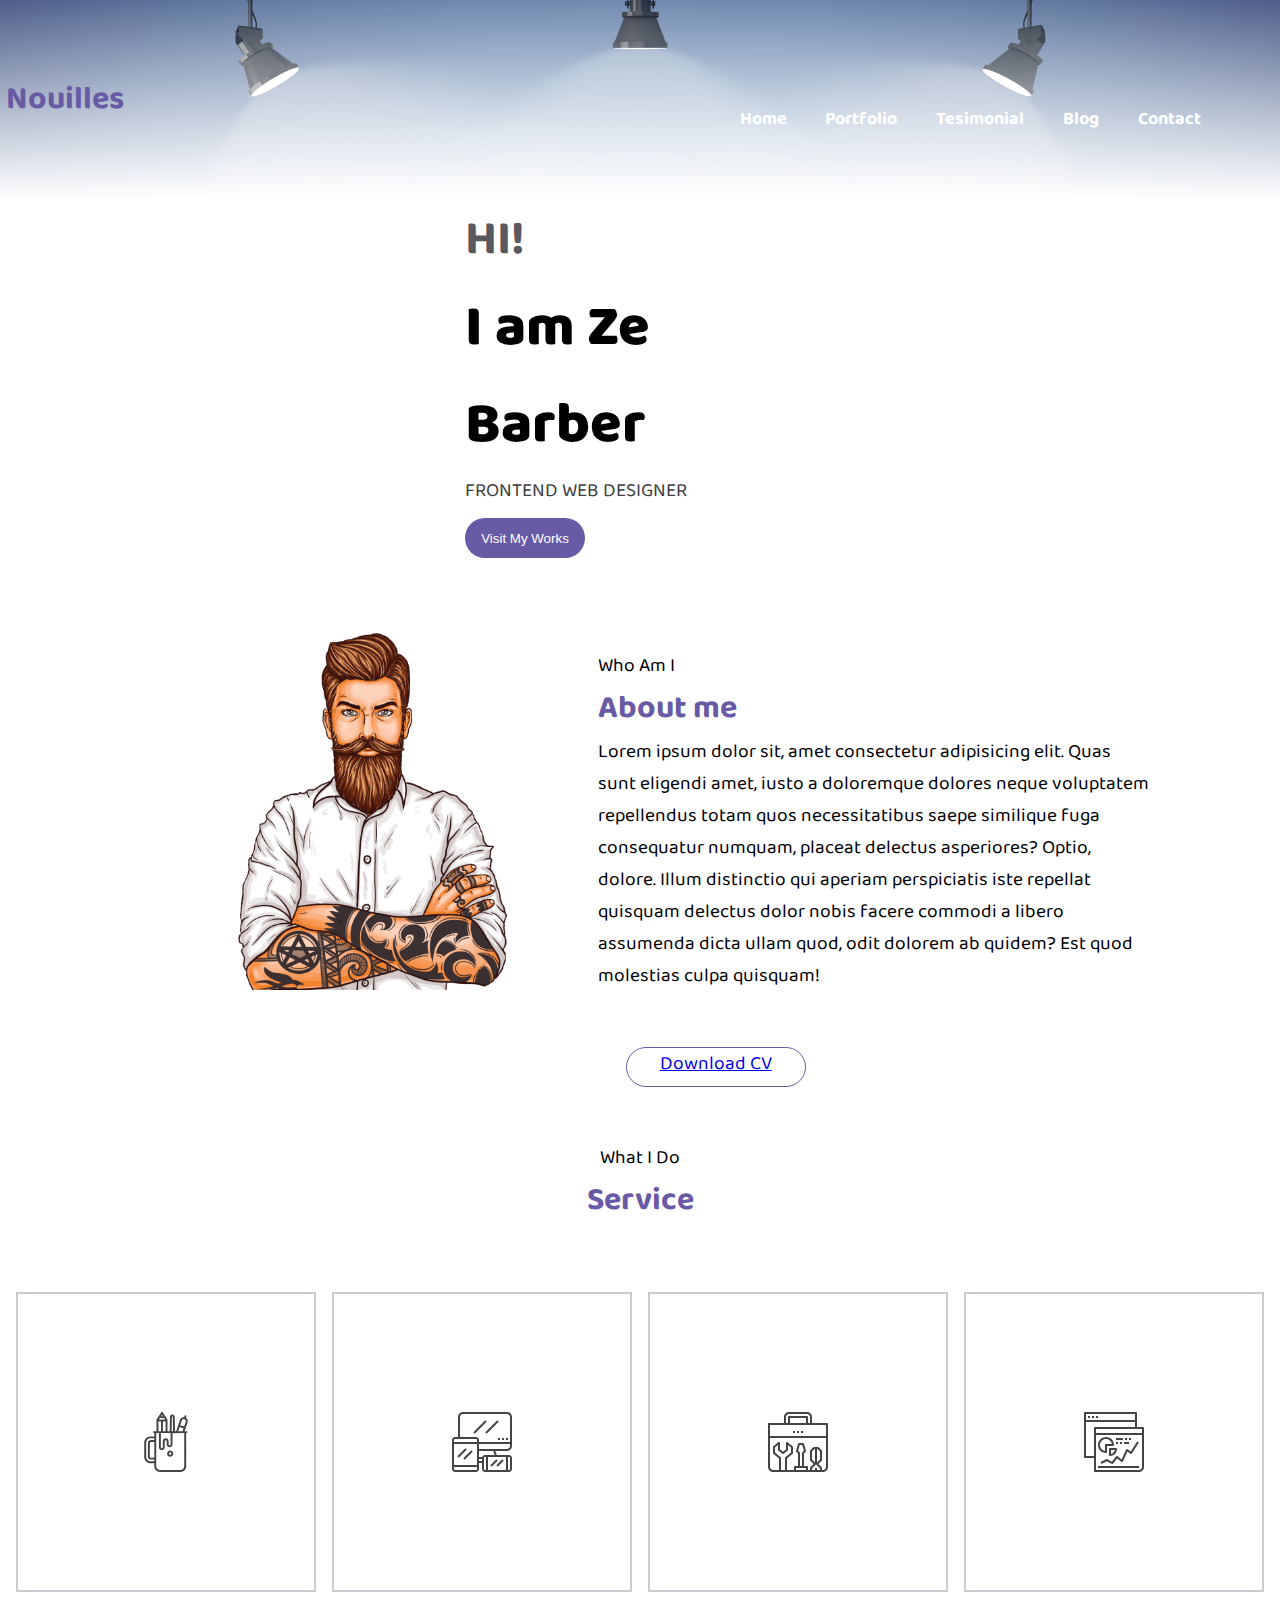
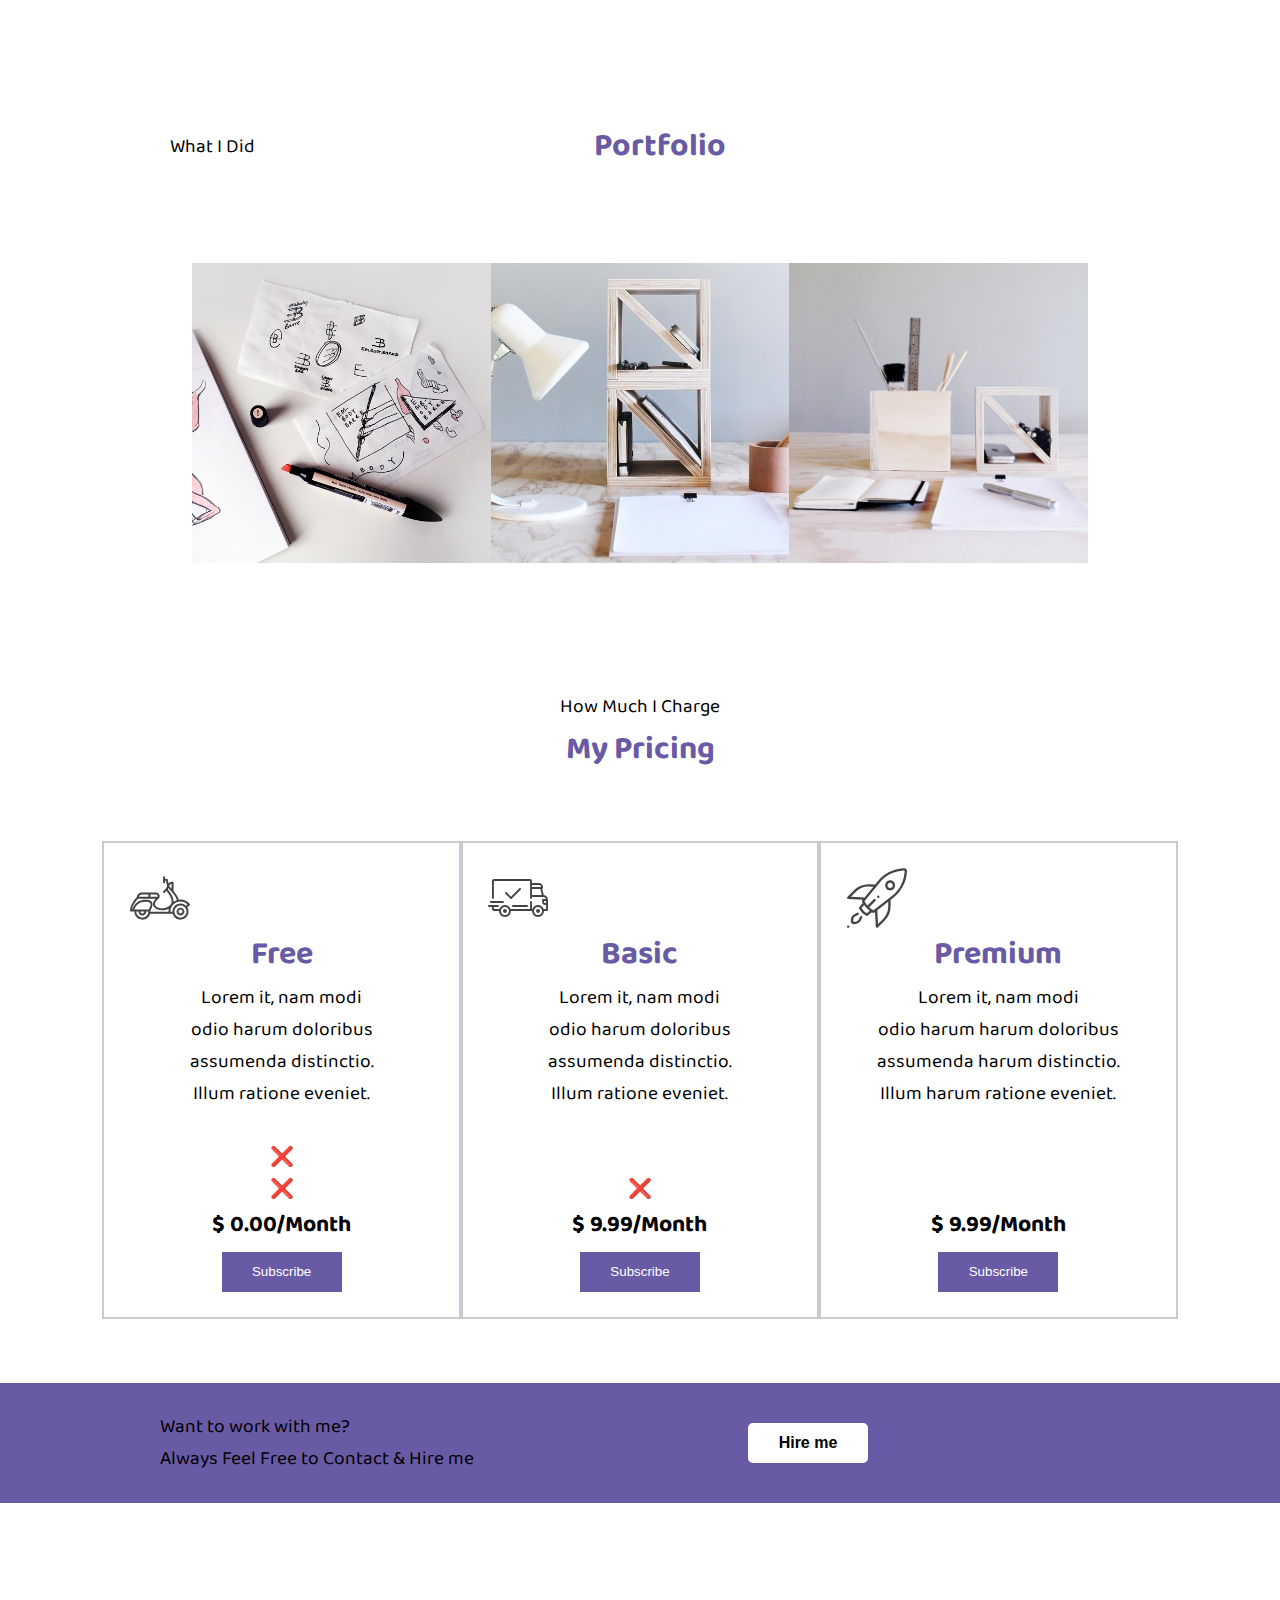
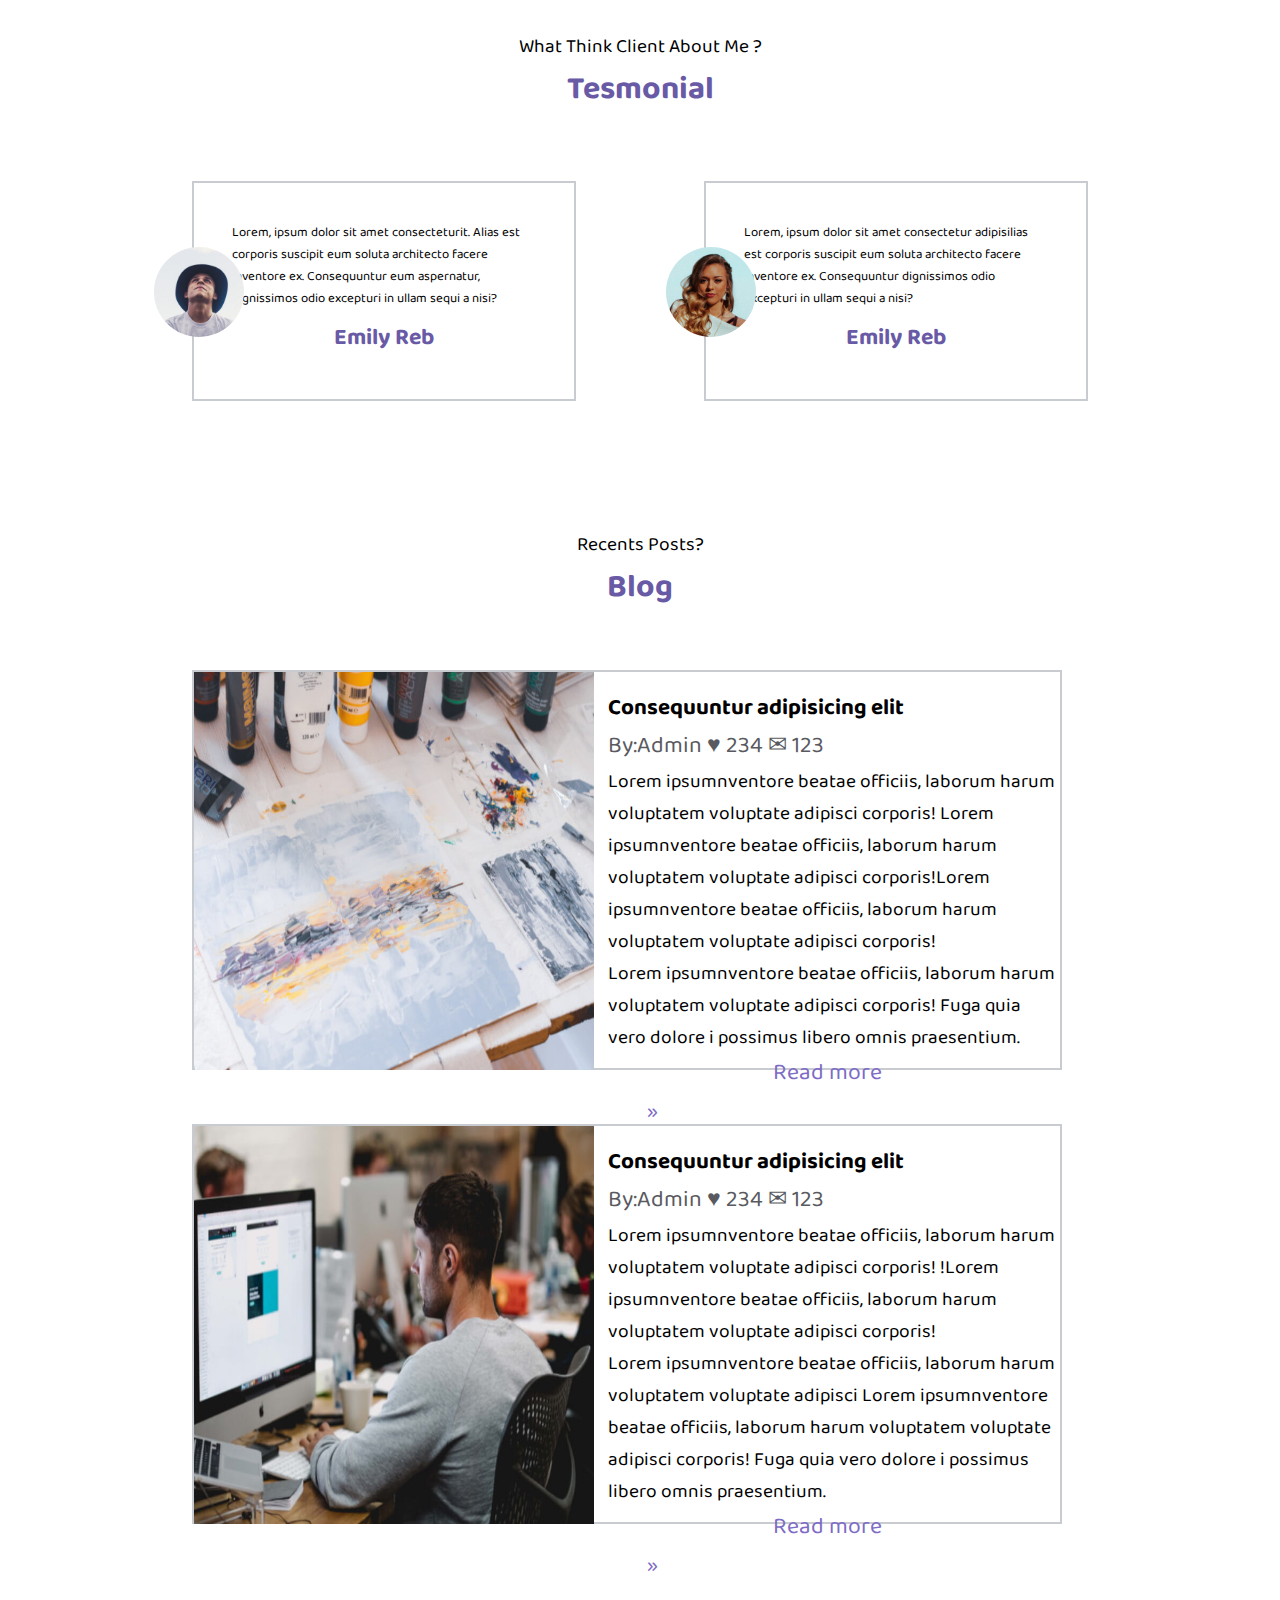
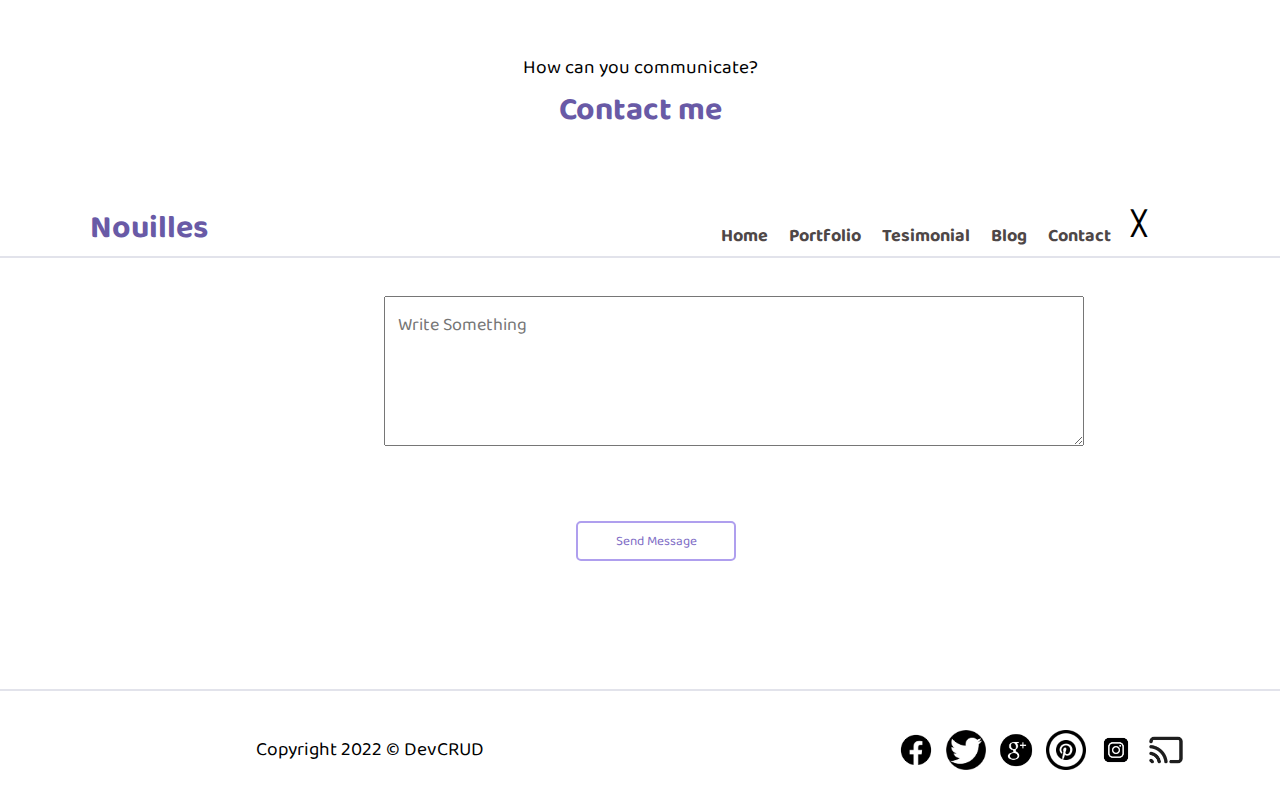
==== index .html @ 4fcf1ad7 "anim" ====
<!DOCTYPE html>
<html lang="fr">

<head>
    <meta charset="UTF-8">
    <meta name="viewport" content="width=device-width, initial-scale=1.0">
    <title>Nouilles</title>
    <link rel="stylesheet" href="./public/css/style.css">

</head>

<body>

    <header>
        <nav>
            <div>
                <p class="logo"> Nouilles</p>
            </div>
            <div class="navbar" id="navBar">
                <a href="#home">Home</a>
                <a href="#about">Portfolio</a>
                <a href="#services">Tesimonial</a>
                <a href="#contact">Blog</a>
                <a href="#contact">Contact</a>
            </div>
        </nav>
    </header>
    <!-- <script>function toggleIcon() {
            document.getElementById(navbar)
                .classList.toggle('open')
        }
    </script> -->
    <section>
        <div class="entete">
            <div class="ban">
                <h1 class="titre">HI! <br> <span>I am Ze <br> Barber</span></h1>
                <p>FRONTEND WEB DESIGNER</p>
                <div class="visit"><input type="button" value="Visit My Works" id="bouton" /></div>
            </div>
        </div>
    </section>


    <section class="man">
        <div class="pic">
            <img src="./Nouilles/images/man.png" alt="">
        </div>
        <div class="contenair">
            <div class="texte2">
                <p>Who Am I</p>
                <p class="about">About me</p>
                <p>Lorem ipsum dolor sit, amet consectetur adipisicing elit. Quas sunt eligendi amet, iusto a doloremque
                    dolores neque voluptatem repellendus totam quos necessitatibus saepe similique fuga consequatur
                    numquam,
                    placeat delectus asperiores?
                    Optio, dolore. Illum distinctio qui aperiam perspiciatis iste repellat quisquam delectus dolor nobis
                    facere commodi a libero assumenda dicta ullam quod, odit dolorem ab quidem? Est quod molestias culpa
                    quisquam!</p>
                <div class="cv">
                    <a href="#" download="Download CV">Download CV</a>
                </div>
            </div>

        </div>
    </section>

    <main>
        <section class="apresBan">
            <div class="divService">
                <p>What I Do</p>
                <p class="service">Service</p>
            </div>

            <div class="flex">
                <div class="sapin">
                    <div class="hover">
                        <a href="#"><img src="./Nouilles/images/pencil-case.svg" alt="pencil case"></a>
                    </div>
                    <div class="layer">
                        <p>Adipiscing</p>
                        <p class="voir">Lorem ipsum dol fugiat eveniet ullam ut quo. doloremque hic obcaecati
                            accusantium?</p>
                    </div>
                </div>
                <div class="sapin">
                    <div class="hover">
                        <a href="#"><img src="./Nouilles/images/responsive.svg" alt="pencil case"></a>
                    </div>
                    <div class="layer">
                        <p>Sapiente</p>
                        <p class="voir">Lorem ipsum dol fugiat eveniet ullam ut quo. doloremque hic obcaecati
                            accusantium?</p>
                    </div>
                </div>
                <div class="sapin">
                    <div class="hover">
                        <a href="#"><img src="./Nouilles/images/toolbox.svg" alt="pencil case"></a>
                    </div>
                    <div class="layer">
                        <p>Placeat</p>
                        <p class="voir">Lorem ipsum dol fugiat eveniet ullam ut quo. doloremque hic obcaecati
                            accusantium?</p>
                    </div>
                </div>
                <div class="sapin">
                    <div class="hover">
                        <a href="#"><img src="./Nouilles/images/analytics.svg" alt="pencil case"></a>
                    </div>
                    <div class="layer">
                        <p>Istro</p>
                        <p class="voir">Lorem ipsum dol fugiat eveniet ullam ut quo. doloremque hic obcaecati
                            accusantium?</p>
                    </div>
                </div>
            </div>
        </section>

        <section class="apresBan2">
            <div class="portfolio">
                <p>What I Did</p>
                <p class="service">Portfolio</p>
            </div>

            <div class="grandP">
                <!-- <div class="divImage">
                    <img src="./Nouilles/images/folio-1.jpg" alt="" id="picture">
                    <div class="overlay">
                        <h4>Web Designing</h4>
                        <p>Category:Web Templates</p>
                    </div>
                </div>

                <div class="divImage">
                    <img src="./Nouilles/images/folio-2.jpg" alt="" id="picture">
                    <div class="overlay">
                        <h4>Web Designing</h4>
                        <p>Category:Web Templates</p>
                    </div>
                </div>

                <div class="divImage">
                    <img src="./Nouilles/images/folio-3.jpg" alt="" id="picture">
                    <div class="overlay">
                        <h4>Web Designing</h4>
                        <p>Category:Web Templates</p>
                    </div>
                </div> -->
                <div class="portfolio">
                    <div class="imgPortfolio">
                        <img src="Nouilles/images/folio-1.jpg" alt="">
                        <div class="overlay">
                            <div class="txtBleu">Web Designing</div>
                            <div>Categoty : Web Templates</div>
                        </div>
                    </div>
                    <div class="imgPortfolio">
                        <img src="Nouilles/images/folio-2.jpg" alt="">
                        <div class="overlay">
                            <div class="txtBleu">Web Designing</div>
                            <div>Categoty : Web Templates</div>
                        </div>
                    </div>
                    <div class="imgPortfolio">
                        <img src="Nouilles/images/folio-3.jpg" alt="">
                        <div class="overlay">
                            <div class="txtBleu">Web Designing</div>
                            <div>Categoty : Web Templates</div>
                        </div>
                    </div>
                </div>
            </div>
        </section>
        <section class="apresBan3">
            <div class="pricing">
                <p>How Much I Charge</p>
                <p class="service">My Pricing</p>
            </div>

            <div class="grandeD">
                <div class="moto">
                    <div><img src="./Nouilles/images/scooter.svg" alt=""></div>
                    <p class="mauve">Free</p>
                    <p>Lorem it, nam modi <br> odio harum doloribus <br> assumenda distinctio. <br> Illum ratione
                        eveniet.</p> <br> ❌ <br> ❌ <br>
                    <span>$ 0.00/Month</span>
                    <div class="sub"><input type="button" value="Subscribe" id="bouton2" /></div>

                </div>
                <div class="camion">
                    <div><img src="./Nouilles/images/shipped.svg" alt=""></div>
                    <p class="mauve">Basic</p>
                    <p>Lorem it, nam modi <br> odio harum doloribus <br> assumenda distinctio. <br> Illum ratione
                        eveniet.</p> <br> <br> ❌
                    <span>$ 9.99/Month</span>
                    <div class="sub"><input type="button" value="Subscribe" id="bouton2" /></div>

                </div>
                <div class="fusee">
                    <div><img src="./Nouilles/images/startup.svg" alt=""></div>
                    <p class="mauve">Premium</p>
                    <p>Lorem it, nam modi <br> odio harum harum doloribus <br> assumenda harum distinctio. <br> Illum
                        harum ratione
                        eveniet.</p> <br> <br> <br>
                    <span>$ 9.99/Month</span>
                    <div class="sub"><input type="button" value="Subscribe" id="bouton2" /></div>
                </div>
            </div>
        </section>
        <section class="hire">
            <div class="work">
                <p>Want to work with me?</p>
                <p>Always Feel Free to Contact & Hire me</p>
            </div>
            <div class="sub"><input type="button" value="Hire me" id="bouton3" /></div>
        </section>

        <section class="apresBan4">
            <div class="test">
                <p>What Think Client About Me ?</p>
                <p class="temoin">Tesmonial</p>
            </div>
            <div class="flexT">

                <div class="texteF">
                    <div class="avatar">
                        <img src="./Nouilles/images/avatar2.jpg" alt="">
                    </div>
                    <p>Lorem, ipsum dolor sit amet consecteturit. Alias est corporis suscipit eum
                        soluta
                        architecto facere inventore ex. Consequuntur eum aspernatur, dignissimos odio
                        excepturi in ullam sequi a nisi?</p>
                    <span class="prenom">Emily Reb</span>
                </div>


                <div class="texteF">
                    <div class="avatar">
                        <img src="./Nouilles/images/avatar3.jpg" alt="">
                    </div>
                    <p>Lorem, ipsum dolor sit amet consectetur adipisilias est corporis suscipit eum
                        soluta
                        architecto facere inventore ex. Consequuntur dignissimos odio
                        excepturi in ullam sequi a nisi?</p>
                    <span class="prenom">Emily Reb</span>
                </div>
            </div>
        </section>

        <section class="apresBan5">
            <div class="divBlog">
                <p>Recents Posts?</p>
                <p class="blog">Blog</p>
            </div>
            <div class="deuxCadres">

                <div class="cadre">
                    <div><img src="./Nouilles/images/img-1.jpg" alt=""></div>

                    <div class="ligne1">
                        <h3 class="left">Consequuntur adipisicing elit</h3>
                        <p class="left"><span>By:Admin ♥ 234 ✉ 123</span></p>
                        <p class="left">Lorem ipsumnventore beatae officiis, laborum harum voluptatem voluptate adipisci
                            corporis! Lorem ipsumnventore beatae officiis, laborum harum voluptatem voluptate adipisci
                            corporis!Lorem ipsumnventore beatae officiis, laborum harum voluptatem voluptate adipisci
                            corporis! <br> Lorem ipsumnventore beatae officiis, laborum harum voluptatem voluptate
                            adipisci
                            corporis!
                            Fuga quia vero dolore i possimus libero omnis praesentium.</p>
                        <span class="couleur">Read more » </span>
                    </div>
                </div>

                <div class="cadre">
                    <div><img src="./Nouilles/images/img-2.jpg" alt=""></div>

                    <div class="ligne2">
                        <h3 class="left">Consequuntur adipisicing elit</h3>
                        <p class="left"> <span>By:Admin ♥ 234 ✉ 123 </span></p>
                        <p class="left">Lorem ipsumnventore beatae officiis, laborum harum voluptatem voluptate adipisci
                            corporis! !Lorem ipsumnventore beatae officiis, laborum harum voluptatem voluptate adipisci
                            corporis! <br> Lorem ipsumnventore beatae officiis, laborum harum voluptatem voluptate
                            adipisci Lorem ipsumnventore beatae officiis, laborum harum voluptatem voluptate
                            adipisci
                            corporis!
                            Fuga quia vero dolore i possimus libero omnis praesentium.</p>
                        <span class="couleur">Read more » </span>
                    </div>
                </div>
            </div>

        </section>
    </main>
    <footer>
        <div class="preFooter">
            <div class="comm">
                <p>How can you communicate?</p>
                <p>Contact me</p>
            </div>
        </div>
        <nav class="nav2">
            <div>
                <p class=" logo"> Nouilles</p>
            </div>
            <div class="navbar2">
                <a href="#home">Home</a>
                <a href="#about">Portfolio</a>
                <a href="#services">Tesimonial</a>
                <a href="#contact">Blog</a>
                <a href="#contact">Contact</a>
                <span> ╳ </span>
            </div>
        </nav>

        <div class="area">
            <textarea placeholder="Write Something" id="message"></textarea>
        </div>
        <div class="sub"><input type="button" value="Send Message" id="bouton4" /></div>

    </footer>

    <div class="last">
        <div class="copyright"> Copyright 2022 © DevCRUD</div>
        <div class="copy">
            <a href="#"><img src="./Nouilles/images/face-removebg-preview.png" alt=""></a>
            <a href="#"><img src="./Nouilles/images/twitter-removebg-preview (1).png" alt=""></a>
            <a href="#"><img src="./Nouilles/images/klipartz.com-removebg-preview.png" alt=""></a>
            <a href="#"><img src="./Nouilles/images/iconmonstr-pinterest-5-240.png" alt=""></a>
            <a href="#"><img src="./Nouilles/images/vecteezy_instagram-logo-png-instagram-icon-transparent_18930692.png"
                    alt=""></a>
            <a href="#"><img src="./Nouilles/images/vecteezy_cast-flat-color-outline-icon_19858431.png" alt=""></a>

        </div>
    </div>
</body>

</html>
---- public/css/style.css ----
@import url("https://fonts.googleapis.com/css2?family=Baloo+Da+2:wght@400..800&display=swap");

* {
  margin: 0;
  padding: 0;
  box-sizing: border-box;
  /* pour ne pas changer la taille des élément avec le padding ou autre dans les box w:100px padding:20px 100-20 */
}

body {
  width: 100%;
  height: 100%;
  font-family: "Baloo Da 2";
  font-size: larger;
  overflow-x: hidden;
}

/* Barre de navigation */

nav {
  display: flex;
  justify-content: space-around;
  align-items: center;
  width: 100%;
  height: 200px;
}

.logo {
  display: flex;
  justify-content: first baseline;
  align-items: flex-start;
  width: 25%;
  color: white;
  font-size: 2rem;
  font-weight: bold;
}

.navbar {
  display: flex;
  /* justify-content: space-between;
  align-items: center; */
  width: 75%;
  display: flex;
  justify-content: flex-end;
  gap: 10px;

  & a {
    display: flex;
    /* justify-content: space-between; */
    text-decoration: none;
    list-style: none;
    margin-top: 4%;
    margin-right: 3%;
    font-size: large;
    font-weight: bold;
    color: white;
  }
}

header {
  display: flex;
  justify-content: flex-start;
  background-image: url(../../Nouilles/images/header.jpg);
  background-repeat: no-repeat;
  background-size: cover;
  background-position-y: 18%;
  border-image: fill 0 linear-gradient(rgba(244, 241, 241, 0), #ffffff);
}

/* banniere */

.entete {
  width: 90%;
  display: flex;
  justify-content: center;
  align-items: center;
  align-content: flex-start;
}

.titre {
  font-size: xx-large;
  font-weight: bolder;
  font-size: 3rem;
  color: rgb(89, 90, 96);
}

.ban {
  display: flex;
  justify-content: center;
  flex-direction: column;
}

.ban p {
  display: flex;
  justify-content: center;
  color: rgb(60, 60, 62);
  margin-bottom: 5%;
}

.visit {
  margin-right: 5%;
  margin-right: 100%;
}

& span {
  color: rgb(66, 70, 77);
}

#bouton {
  height: 40px;
  width: 120px;
  margin-left: 31%;
  border-radius: 25px;
  border: none;
  background-color: rgb(105, 90, 166);
  color: white;
}

.man {
  width: 100%;
  display: flex;
  margin-left: 15%;
}

.contenair {
  display: flex;
  flex-direction: column;
}

.pic img {
  width: 30%;
  display: flex;
  justify-content: center;
  align-items: flex-start;
  height: 360px;
  width: 360px;
  margin-top: 20%;
}

.texte2 {
  display: flex;
  flex-direction: column;
  justify-content: center;
  align-items: flex-start;
  width: 60%;
  margin-top: 10%;
  margin-left: 5%;
  /* text-decoration: none; */
}

.about {
  font-size: xx-large;
  font-weight: bolder;
  color: rgb(105, 90, 166);
}

.cv {
  height: 40px;
  width: 180px;
  margin-left: 30%;
  border-radius: 25px;
  border: none;
  margin-top: 2%;
  background-color: white;
  color: rgb(105, 90, 166);
  border: 1px solid rgb(105, 90, 166);
  text-align: center;
  list-style: none;
  text-decoration: none;
  margin-top: 10%;
  margin-left: 5%;
  margin-bottom: 10%;
}

/* services */

.apresBan {
  display: block;
  text-align: center;
}

.flex {
  display: flex;
  justify-content: space-evenly;
  align-items: center;
  flex-direction: row;
  width: 100%;
  margin-top: 5%;

  & img {
    height: 60px;
    width: 60px;
  }
}

.sapin {
  display: flex;
  flex-direction: column;
  align-items: center;
  justify-content: center;
  border: 2px solid rgb(200, 203, 208);
  padding: 5%;

  & p {
    color: rgb(105, 90, 166);
    font-weight: bold;
  }
}

.divService {
  display: block;
  justify-content: flex-start;
}

.service {
  display: block;
  justify-content: flex-start;
  font-size: xx-large;
  font-weight: bolder;
  color: rgb(105, 90, 166);
}

/* .flex {
  display: flex;
  justify-content: space-evenly;
  flex-wrap: wrap;
  gap: 5px;
}
.sapin {
  width: 10rem;
  height: 10rem;
  padding: 40px;
  overflow: hidden;
  border: 1px solid #eaeaea;
  border-radius: 5px;
  text-align: center;
}
.sapin img {
  width: 60px;
  margin: 10px;
}
.hover:hover {
  position: relative;
  transform: translateY(-15rem);
}
.hover {
  position: relative;
  transition: 1s ease-in-out;
}
.sapin p:first-child {
  font-size: 1.5rem;
  color: #8e7cd6;
  font-weight: bold;
  margin: 10px;
}

.voir {
  position: relative;
  top: 11rem;
} */

/* portfolio */

.apresBan2 {
  display: block;
  text-align: center;
  margin-top: 10%;
}

.grandP {
  display: flex;
  justify-content: center;
  gap: 10px;
  margin-top: 3%;

  & img {
    height: 280px;
    width: 280px;
  }
}

.apresBan3 {
  display: block;
  text-align: center;
  margin-top: 10%;
}

.grandeD {
  display: flex;
  justify-content: center;
  width: 100%;
  margin-top: 5%;
}

.mauve {
  color: rgb(105, 90, 166);
  font-size: xx-large;
  font-weight: bolder;
}

span {
  font-size: larger;
  font-weight: bolder;
  color: black;
}

.moto {
  display: flex;
  justify-content: center;
  flex-direction: column;
  width: 28%;
  border: 2px solid rgb(200, 203, 208);
  padding: 2%;

  & img {
    height: 60px;
    width: 60px;
  }
}

.camion {
  display: flex;
  justify-content: center;
  flex-direction: column;
  width: 28%;
  border: 2px solid rgb(200, 203, 208);
  padding: 2%;

  & img {
    height: 60px;
    width: 60px;
  }
}

.fusee {
  display: flex;
  justify-content: center;
  flex-direction: column;
  width: 28%;
  border: 2px solid rgb(200, 203, 208);
  padding: 2%;

  & img {
    height: 60px;
    width: 60px;
  }
}

#bouton2 {
  height: 40px;
  width: 120px;
  border: none;
  background-color: rgb(105, 90, 166);
  color: white;
  margin-top: 2%;
}

/* banniere hire me */

.hire {
  display: flex;
  justify-content: flex-start;
  align-items: center;
  align-content: center;
  height: 120px;
  width: 100%;
  background-color: rgb(105, 90, 166);
  margin-top: 5%;
}

.work {
  display: block;
  justify-content: center;
  width: 50%;

  & p {
    color: black;
    margin-left: 25%;
  }
}

#bouton3 {
  height: 40px;
  width: 120px;
  border: none;
  background-color: white;
  color: black;
  font-weight: bolder;
  font-size: medium;
  border-radius: 5px;
  margin-left: 90%;
}

.apresBan4 {
  display: block;
  text-align: center;
  margin-top: 10%;
}

.test :last-child {
  color: rgb(105, 90, 166);
  font-size: xx-large;
  font-weight: bolder;
}

.flexT {
  display: flex;
  justify-content: center;
  width: 100%;
  margin-top: 5%;
  gap: 10%;

  & img {
    position: absolute;
    height: 90px;
    width: 90px;
    border-radius: 50%;
    margin-left: -18%;
    margin-top: 2%;
  }
}

.texteF {
  height: 220px;
  width: 400px;
  display: flex;
  align-items: center;
  align-content: center;
  flex-direction: column;
  border: 2px solid rgb(200, 203, 208);
  width: 30%;
  text-align: start;
  padding: 3%;

  & p {
    font-size: small;
    text-align: left;
    padding-bottom: 3%;
  }
}

.prenom {
  text-align: left;
  color: rgb(105, 90, 166);
}

/* blog */

.apresBan5 {
  display: block;
  justify-content: center;
  align-items: center;
  align-content: center;
  text-align: center;
  margin-top: 10%;
}

.divBlog :last-child {
  color: rgb(105, 90, 166);
  font-size: xx-large;
  font-weight: bolder;
}

.cadre {
  display: flex;
  justify-content: center;
  flex-direction: row;
  width: 100%;
  margin-top: 5%;
  border: 2px solid rgb(200, 203, 208);

  & img {
    height: 398px;
    width: 400px;
  }
}

.deuxCadres {
  display: block;
  justify-content: center;
  align-content: center;
  margin-left: 15%;
}

.cadre {
  display: flex;
  /* justify-content: center; */
  /* align-items: center; */
  height: 400px;
  width: 80%;
}

.ligne1 {
  display: block;
  justify-content: left;
  margin-top: 2%;

  span {
    color: rgb(89, 90, 96);
    font-weight: lighter;
  }
}

.ligne2 {
  display: block;
  justify-content: left;
  margin-top: 2%;

  span {
    color: rgb(89, 90, 96);
    font-weight: lighter;
  }
}

.left {
  text-align: left;
  margin-left: 3%;
}

div .couleur {
  color: rgb(125, 107, 197);
  margin-right: 75%;
  font-weight: lighter;
}

.preFooter {
  display: block;
  justify-content: center;
  align-items: center;
  align-content: center;
  text-align: center;
  margin-top: 10%;
}

.comm :last-child {
  color: rgb(105, 90, 166);
  font-size: xx-large;
  font-weight: bolder;
}

/* Prefooter */

.nav2 {
  display: flex;
  justify-content: space-around;
  align-items: center;
  width: auto;
  height: auto;
  margin-top: 5%;
  border-bottom: 2px solid rgb(226, 227, 235);
}

.logo {
  display: flex;
  justify-content: center;
  align-content: flex-start;
  width: 25%;
  color: rgb(105, 90, 166);
  font-size: 2rem;
  font-weight: bold;
}

.navbar2 {
  display: flex;
  justify-content: flex-end;
  margin-left: 20%;
  gap: 10px;

  & a {
    display: flex;
    /* justify-content: space-between; */
    text-decoration: none;
    list-style: none;
    margin-top: 4%;
    margin-right: 3%;
    font-size: large;
    font-weight: bold;
    color: rgb(78, 71, 71);
  }
}

#message {
  height: 150px;
  width: 700px;
  margin-left: 30%;
  margin-top: 3%;
  color: rgb(89, 90, 96);
  padding: 1%;
  font-family: "Baloo Da 2";
  font-size: large;
}

/* .area {
  border-color: 3px solid rgb(24, 43, 150);
} */

#bouton4 {
  height: 40px;
  width: 160px;
  margin-left: 45%;
  border-radius: 5px;
  border: 2px solid rgb(175, 159, 238);
  color: rgb(125, 107, 197);
  background-color: white;
  font-family: "Baloo Da 2";
  margin-top: 5%;
  margin-bottom: 5%;
}

.last {
  display: flex;
  justify-content: center;
  align-items: center;
  align-content: center;
  width: 100%;
  margin-top: 5%;
  border-top: 2px solid rgb(226, 227, 235);
}

.copy {
  display: flex;
  /* justify-content: space-evenly; */
  width: 10%;
  margin-top: 3%;
  margin-bottom: 3%;
  gap: 10px;
}

.copyright {
  width: 50%;
  display: flex;
  justify-content: flex-start;
}

& img {
  display: flex;
  justify-content: space-evenly;
  width: 40px;
  height: 40px;
}

/* 
.imagesP img {
  width: 100%;
  height: 100%;
  object-fit: cover;
  display: block;
}

.imgagesP .overlay {
  position: absolute;
  top: 50%;
  left: 50%;
  width: 0;
  height: 0;
  background: rgba(251, 250, 250, 0.8);
  transform: translate(-50%, -50%);
  transition: 0.2s;
  z-index: -1;
  display: flex;
  align-items: center;
  flex-direction: column;
  justify-content: center;
}
.anim {
  color: #685aa5;
  font-family: "Baloo Da 2";
  font-size: x-large;
  margin-bottom: 5px;
}

/* Lorsque hover */
/* .imagesP :hover .overlay {
  top: 0;
  left: 0;
  width: 100%;
  height: 100%;
  transform: none;
  z-index: 1;
} */

/* .imgPortfolio img {
  width: 100%;
  height: 100%;
  object-fit: cover;
  display: block;
}

.imgPortfolio .overlay {
  position: absolute;
  top: 50%;
  left: 50%;
  width: 0;
  height: 0;
  background: rgba(251, 250, 250, 0.8);
  transform: translate(-50%, -50%);
  transition: 0.2s;
  z-index: -1;
  display: flex;
  align-items: center;
  flex-direction: column;
  justify-content: center;
}
.txtBleu {
  color: #685aa5;
  font-family: "arlonbold";
  font-size: x-large;
  margin-bottom: 5px;
} */

/* Lorsque hover */

/* .imgPortfolio :hover .overlay {
  top: 0;
  left: 0;
  width: 100%;
  height: 100%;
  transform: none;
  z-index: 1;
} */

/* animation Nav Barre */
/* 
.navbar {
  width: 60px;
  height: 45px;
  position: relative;
  margin: 0 auto;
}

.navbar a {
  width: 100%;
  height: 9px;
  border-radius: 9px;
  background: rgb(105, 90, 166);
  position: absolute;
  transform: rotate(0deg);
  transition: 0.25s ease-in-out;
}

a:nth-child(1) {
  top: 0px;
}

a:nth-child(2),
a:nth-child(3) {
  top: 18px;
}

a:nth-child(4) {
  top: 36px;
}

a:nth-child(4) {
  top: 45px;
}

.navbar.open a:nth-child(1),
.navbar.open a:nth-child(2) {
  opacity: 0;
  width: 0;
}

.navbar.open a:nth-child(2) {
  transform: rotate(45deg);
}

.navbar.open a:nth-child(3) {
  transform: rotate(-45deg);
}

.navbar.open a:nth-child(3) {
  transform: rotate(-90deg);
} */

/* animation services */

.sapin {
  position: relative;
  width: 300px;
  height: 300px;
  overflow: hidden;
  cursor: pointer;
  transition: 0.6s;

  .voir {
    color: black;
  }
}

.carre img {
  width: 100%;
  height: 100%;
  object-fit: cover 50%;
  position: absolute;
  top: 0;
  left: 0;
  transition: 0.7s;
}

.layer {
  position: absolute;
  top: 100%;
  left: 0;
  width: 100%;
  height: 100%;
  background: #ffffff;
  color: black;
  transition: top 0.7s;
  display: flex;
  flex-direction: column;
  align-items: center;
  justify-content: center;
  text-align: center;
  padding: 20px;
}

.sapin:hover .layer {
  top: 0;
}

.layer p {
  font-size: large;
  margin-bottom: 10px;
}

/* animation Portfolio fin */
/* 
.grandeP .divImage {
  position: relative;
  overflow: hidden;
  transition: background-color 0.4s ease, opacity 0.3s ease;
}

.grandP .divImage:hover {
  background-color: rgba(0, 0, 0, 0.5);
  opacity: 0.5;
}

.grandeP .divImage .overlay {
  position: absolute;
  top: 50%;
  left: 50%;
  transform: translate(-50%, -50%);
  color: white;
  font-size: 20px;
  font-family: "baloo bhai2" cursive;
  opacity: 0;
  transition: opacity 0.4s ease;
  text-align: center;
}

.grandeP .divImage:hover .overlay {
  opacity: 1;
}

.grandeP {
  display: flex;
  justify-content: center;
  align-items: center;
  width: 100%;
  gap: 20px;
  padding-bottom: 100px;
  padding-top: 30px;
  & img {
    height: 300px;
    width: 300px;
  }
} */
/* 
#picture img {
  width: 100%;
  height: 100%;
  object-fit: cover;
  display: block;
}

.box {
  position: absolute;
  top: 50%;
  left: 50%;
  width: 0;
  height: 0;
  background: rgba(203, 192, 192, 0.8);
  transform: translate(-50%-50%);
  transition: 0.2s;
  z-index: -1;
  display: flex;
  justify-content: center;
  align-items: center;
  flex-direction: column;
}

h4 {
  color: rgb(105, 90, 166);
  font-family: "Baloo Da 2";
  font-size: large;
  margin-bottom: 5px;
}

#picture:hover .content {
  top: 0;
  left: 0;
  width: 100%;
  height: 100%;
  transform: none;
  z-index: 1;
} */

/* .center {
  display: flex;
  justify-content: center;
}

.porte {
  display: flex;
  justify-content: center;
  align-items: center;
}

.box {
  width: 350px;
  height: 350px;
  position: relative;
  cursor: pointer;
  margin: 20px;
  overflow: hidden;
}

.box img {
  width: 100%;
  height: 100%;
  transition: all 0.5s;
}

.content h4 p {
  position: relative;
  top: 50%;
  left: 50%;
  transform: translateY(50%, 50%);
  width: 350px;
  height: 350px;
  background: rgb(136, 165, 220);
  flex-direction: column;
  color: rgb(105, 90, 166);
  clip-path: circle(0% at 50% 50%);
  transition: all 2s;
}

box:hover .content {
  clip-path: circle(100% at 50% 50%);
}

.box:hover img {
  /* filter: blur(10px); */
/* transform: scale(1.1);
}

.content p {
  margin: 10px 0 0 15px;
} */

/* animation services */
/* 
.flex {
  display: flex;
  justify-content: space-evenly;
  flex-wrap: wrap;
  gap: 5px;
}

.sapin {
  width: 10rem;
  height: 10rem;
  padding: 40px;
  overflow: hidden;
  border: 1px solid #eaeaea;
  border-radius: 5px;
  text-align: center;
}

.sapin img {
  width: 60px;
  margin: 10px;
}

.sapin:hover {
  position: relative;
  transform: translateY(-15rem);
}

.layer:hover {
  position: relative;
  transition: 1s ease-in-out;
}

p:hover {
  font-size: small;
  color: rgb(105, 90, 166);
  font-weight: bold;
  top: 11rem;
} */

/* @media (max-width: 576px) {
  body {
    width: 100%;
  }

  & nav {
    width: 100%;
    background-size: contain;
  }
} */

@media screen and (max-width: 576px) {
  body {
    margin: 0 auto;
    background-size: contain;
    width: 100%;

    & nav {
      width: 50%;
      height: 120px;
      margin: 0 auto;
      font-size: xx-small;
      background-image: none;
    }

    & .navbar {
      width: 20%;
      font-size: xx-small;
      gap: 10px;

      & a {
        font-size: xx-small;
        font-weight: lighter;
      }
    }
  }
}
/* 
@media (max-width: 768px) {
  header {
    max-width: 80%;
  }

  main {
    padding: 10px;
    font-size: 16px;
  }

  #bouton {
    width: 100%; /* Le bouton prend toute la largeur */
/* padding: 15px;
    font-size: 18px;
  }

  footer {
    font-size: 14px;
    padding: 5px;
  }
}  */







.portfolio{
  display: flex;
  justify-content: space-around;
  align-items: center;
  width: 70%;
  margin-top: 50px;

}
.imgPortfolio{

  & img {
      width: 300px;
  }
}

.imgPortfolio {
  position: relative;
  width: 300px; 
  height: 300px; 
  overflow: hidden; 
}


.imgPortfolio img {
  width: 100%;
  height: 100%;
  object-fit: cover; 
  display: block; 
}


.imgPortfolio .overlay {
  position: absolute;
  top: 50%;
  left: 50%;
  width: 0;
  height: 0;
  background: rgba(251, 250, 250, 0.8);
  transform: translate(-50%, -50%); 
  transition: 0.2s ; 
  z-index: -1;
  display: flex;
  align-items: center;
  flex-direction: column;
  justify-content: center;
}
.txtBleu {
  color: #685aa5;
  font-family: "arlonbold";
  font-size: x-large;
  margin-bottom: 5px;
}

/* Lorsque hover */
.imgPortfolio:hover .overlay {
  top: 0;
  left: 0;
  width: 100%;
  height: 100%;
  transform: none; 
  z-index: 1;
    
}
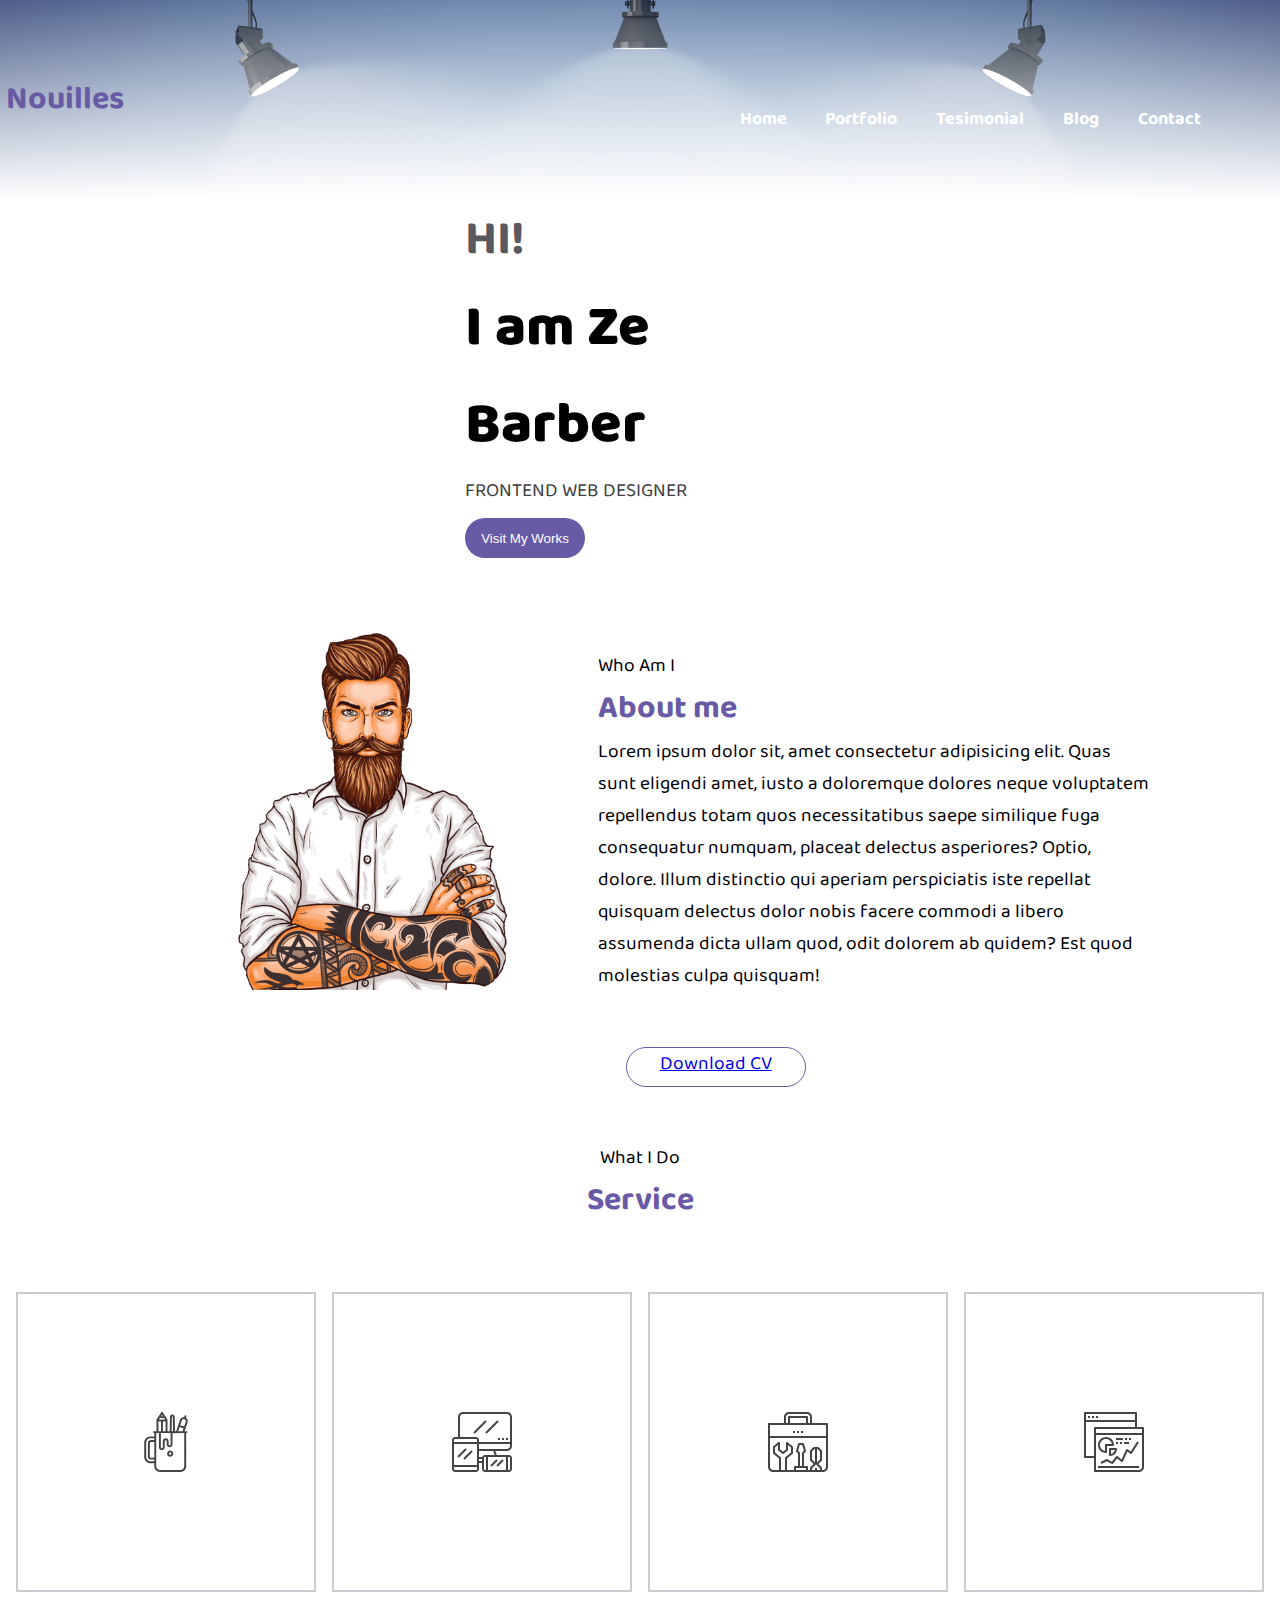
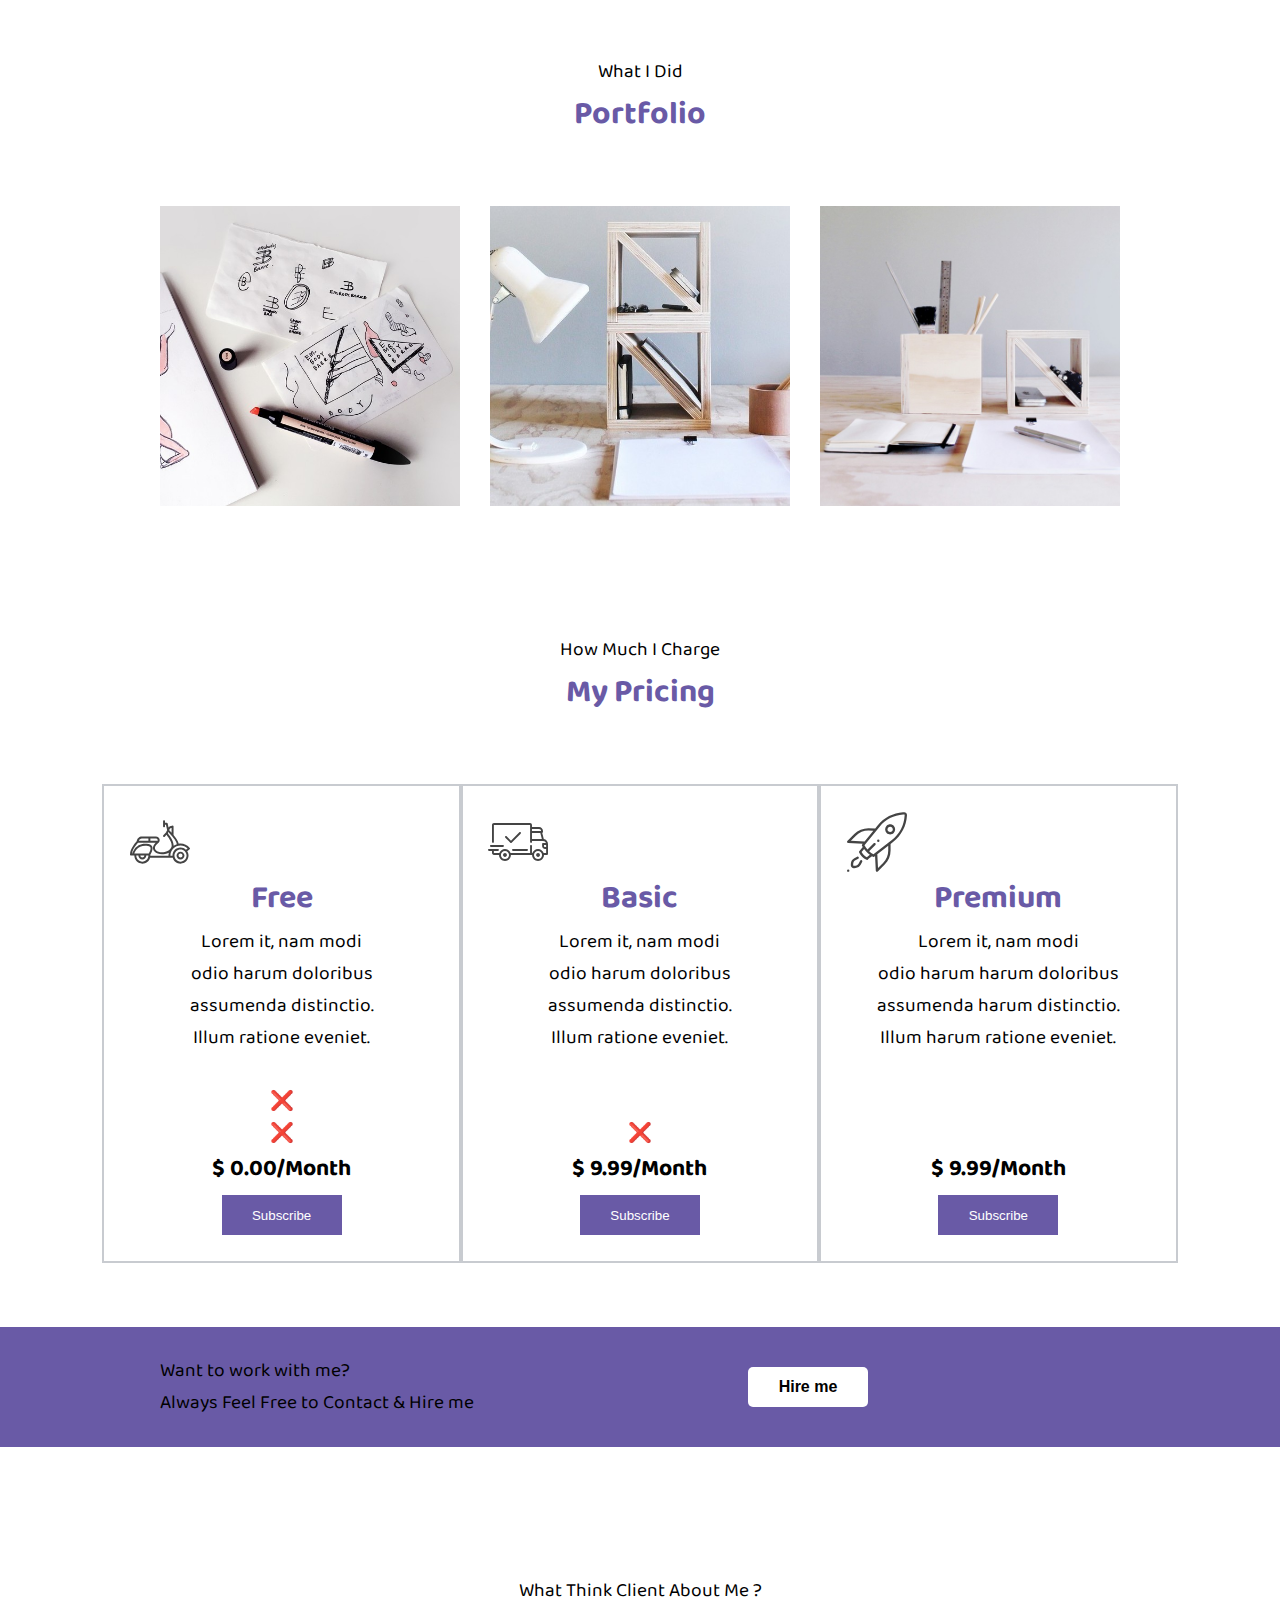
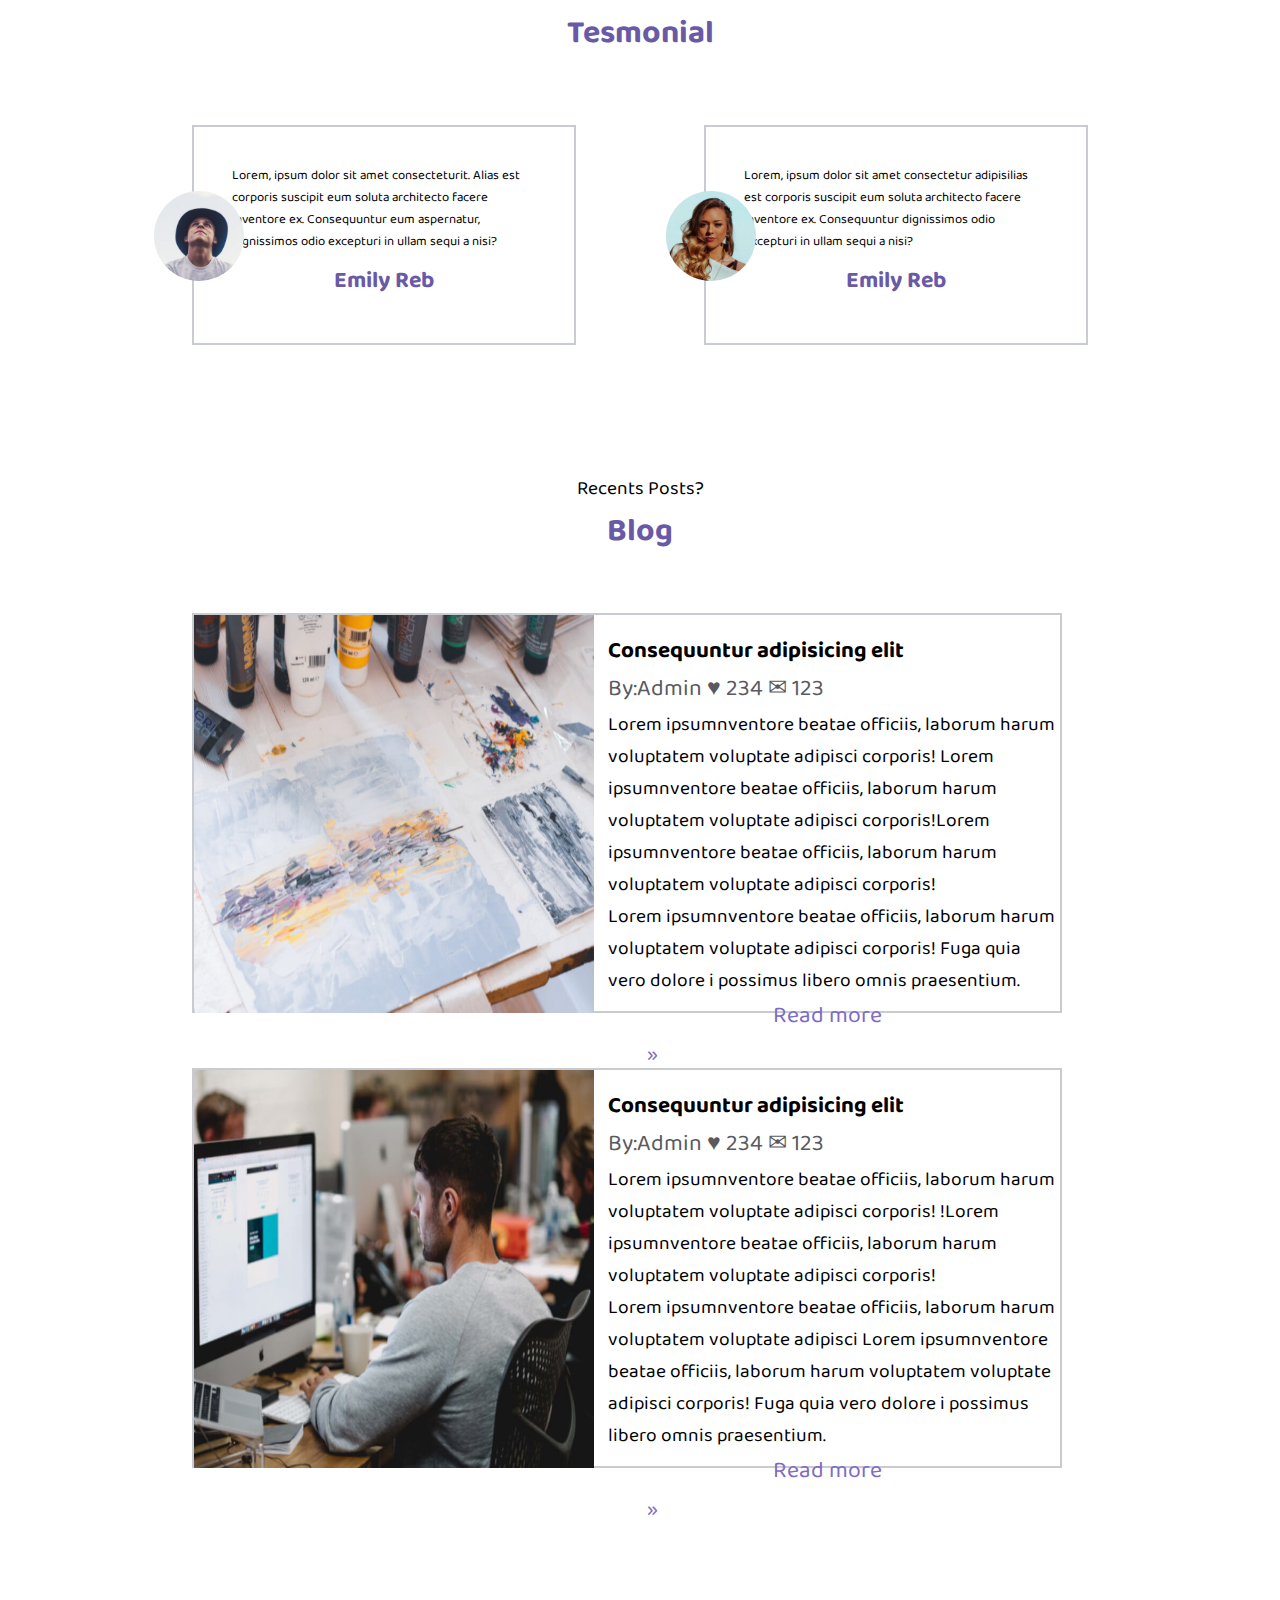
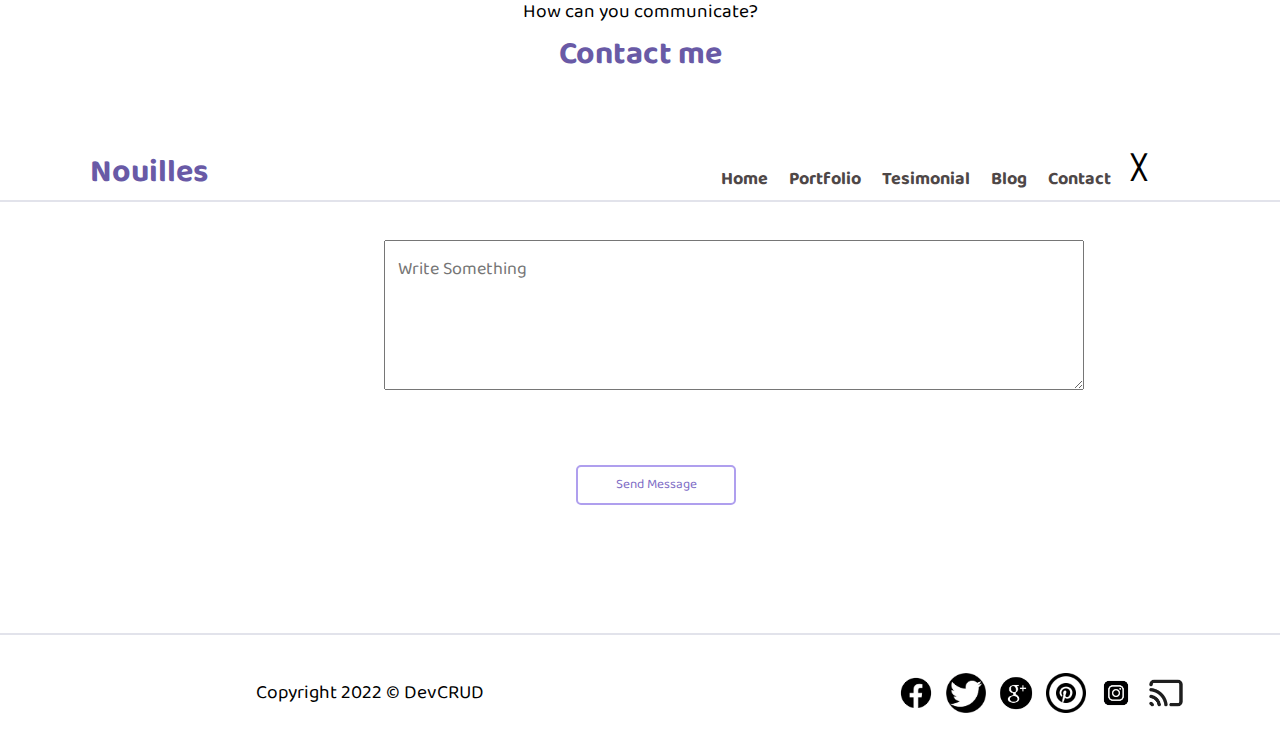
==== commit 0d1cf612: "finfinfin" ====
--- a/index .html
+++ b/index .html
@@ -116,59 +116,35 @@
         </section>
 
         <section class="apresBan2">
-            <div class="portfolio">
+            <div class="portfolio2">
                 <p>What I Did</p>
                 <p class="service">Portfolio</p>
             </div>
 
-            <div class="grandP">
-                <!-- <div class="divImage">
-                    <img src="./Nouilles/images/folio-1.jpg" alt="" id="picture">
+            <div class="portfolio3">
+                <div class="imgPortfolio">
+                    <img src="Nouilles/images/folio-1.jpg" alt="">
                     <div class="overlay">
-                        <h4>Web Designing</h4>
-                        <p>Category:Web Templates</p>
-                    </div>
-                </div>
-
-                <div class="divImage">
-                    <img src="./Nouilles/images/folio-2.jpg" alt="" id="picture">
+                        <div class="txtBleu">Web Designing</div>
+                        <div>Categoty : Web Templates</div>
+                    </div>
+                </div>
+                <div class="imgPortfolio">
+                    <img src="Nouilles/images/folio-2.jpg" alt="">
                     <div class="overlay">
-                        <h4>Web Designing</h4>
-                        <p>Category:Web Templates</p>
-                    </div>
-                </div>
-
-                <div class="divImage">
-                    <img src="./Nouilles/images/folio-3.jpg" alt="" id="picture">
+                        <div class="txtBleu">Web Designing</div>
+                        <div>Categoty : Web Templates</div>
+                    </div>
+                </div>
+                <div class="imgPortfolio">
+                    <img src="Nouilles/images/folio-3.jpg" alt="">
                     <div class="overlay">
-                        <h4>Web Designing</h4>
-                        <p>Category:Web Templates</p>
-                    </div>
-                </div> -->
-                <div class="portfolio">
-                    <div class="imgPortfolio">
-                        <img src="Nouilles/images/folio-1.jpg" alt="">
-                        <div class="overlay">
-                            <div class="txtBleu">Web Designing</div>
-                            <div>Categoty : Web Templates</div>
-                        </div>
-                    </div>
-                    <div class="imgPortfolio">
-                        <img src="Nouilles/images/folio-2.jpg" alt="">
-                        <div class="overlay">
-                            <div class="txtBleu">Web Designing</div>
-                            <div>Categoty : Web Templates</div>
-                        </div>
-                    </div>
-                    <div class="imgPortfolio">
-                        <img src="Nouilles/images/folio-3.jpg" alt="">
-                        <div class="overlay">
-                            <div class="txtBleu">Web Designing</div>
-                            <div>Categoty : Web Templates</div>
-                        </div>
-                    </div>
-                </div>
-            </div>
+                        <div class="txtBleu">Web Designing</div>
+                        <div>Categoty : Web Templates</div>
+                    </div>
+                </div>
+            </div>
+
         </section>
         <section class="apresBan3">
             <div class="pricing">
--- a/public/css/style.css
+++ b/public/css/style.css
@@ -220,6 +220,58 @@
   color: rgb(105, 90, 166);
 }
 
+/* animation services */
+
+.sapin {
+  position: relative;
+  width: 300px;
+  height: 300px;
+  overflow: hidden;
+  cursor: pointer;
+  transition: 0.6s;
+
+  .voir {
+    color: black;
+  }
+}
+
+.carre img {
+  width: 100%;
+  height: 100%;
+  object-fit: cover 50%;
+  position: absolute;
+  top: 0;
+  left: 0;
+  transition: 0.7s;
+}
+
+.layer {
+  position: absolute;
+  top: 100%;
+  left: 0;
+  width: 100%;
+  height: 100%;
+  background: #ffffff;
+  color: black;
+  transition: top 0.7s;
+  display: flex;
+  flex-direction: column;
+  align-items: center;
+  justify-content: center;
+  text-align: center;
+  padding: 20px;
+}
+
+.sapin:hover .layer {
+  top: 0;
+}
+
+.layer p {
+  font-size: large;
+  margin-bottom: 10px;
+}
+
+/* animation essaie services */
 /* .flex {
   display: flex;
   justify-content: space-evenly;
@@ -264,21 +316,86 @@
 .apresBan2 {
   display: block;
   text-align: center;
-  margin-top: 10%;
-}
-
+  margin-top: 5%;
+}
+.portfolio3 {
+  display: flex;
+  justify-content: center;
+  flex-direction: row;
+  margin-top: 5%;
+  text-align: center;
+  gap: 30px;
+}
 .grandP {
   display: flex;
   justify-content: center;
-  gap: 10px;
-  margin-top: 3%;
-
+  gap: 20px;
   & img {
     height: 280px;
     width: 280px;
   }
 }
 
+/* animation portfolio */
+
+.portfolio {
+  display: flex;
+  margin: auto;
+  align-items: center;
+  /* width: 70%; */
+  margin-top: 50px;
+}
+.imgPortfolio {
+  & img {
+    width: 300px;
+  }
+}
+
+.imgPortfolio {
+  position: relative;
+  width: 300px;
+  height: 300px;
+  overflow: hidden;
+}
+
+.imgPortfolio img {
+  width: 100%;
+  height: 100%;
+  object-fit: cover;
+  display: block;
+}
+
+.imgPortfolio .overlay {
+  position: absolute;
+  top: 50%;
+  left: 50%;
+  width: 0;
+  height: 0;
+  background: rgba(251, 250, 250, 0.8);
+  transform: translate(-50%, -50%);
+  transition: 0.2s;
+  z-index: -1;
+  display: flex;
+  align-items: center;
+  flex-direction: column;
+  justify-content: center;
+}
+.txtBleu {
+  color: #685aa5;
+  font-family: "arlonbold";
+  font-size: x-large;
+  margin-bottom: 5px;
+}
+
+/* Lorsque hover */
+.imgPortfolio:hover .overlay {
+  top: 0;
+  left: 0;
+  width: 100%;
+  height: 100%;
+  transform: none;
+  z-index: 1;
+}
 .apresBan3 {
   display: block;
   text-align: center;
@@ -639,6 +756,7 @@
   height: 40px;
 }
 
+/* animations brouillons */
 /* 
 .imagesP img {
   width: 100%;
@@ -772,57 +890,6 @@
 .navbar.open a:nth-child(3) {
   transform: rotate(-90deg);
 } */
-
-/* animation services */
-
-.sapin {
-  position: relative;
-  width: 300px;
-  height: 300px;
-  overflow: hidden;
-  cursor: pointer;
-  transition: 0.6s;
-
-  .voir {
-    color: black;
-  }
-}
-
-.carre img {
-  width: 100%;
-  height: 100%;
-  object-fit: cover 50%;
-  position: absolute;
-  top: 0;
-  left: 0;
-  transition: 0.7s;
-}
-
-.layer {
-  position: absolute;
-  top: 100%;
-  left: 0;
-  width: 100%;
-  height: 100%;
-  background: #ffffff;
-  color: black;
-  transition: top 0.7s;
-  display: flex;
-  flex-direction: column;
-  align-items: center;
-  justify-content: center;
-  text-align: center;
-  padding: 20px;
-}
-
-.sapin:hover .layer {
-  top: 0;
-}
-
-.layer p {
-  font-size: large;
-  margin-bottom: 10px;
-}
 
 /* animation Portfolio fin */
 /* 
@@ -1060,73 +1127,3 @@
     padding: 5px;
   }
 }  */
-
-
-
-
-
-
-
-.portfolio{
-  display: flex;
-  justify-content: space-around;
-  align-items: center;
-  width: 70%;
-  margin-top: 50px;
-
-}
-.imgPortfolio{
-
-  & img {
-      width: 300px;
-  }
-}
-
-.imgPortfolio {
-  position: relative;
-  width: 300px; 
-  height: 300px; 
-  overflow: hidden; 
-}
-
-
-.imgPortfolio img {
-  width: 100%;
-  height: 100%;
-  object-fit: cover; 
-  display: block; 
-}
-
-
-.imgPortfolio .overlay {
-  position: absolute;
-  top: 50%;
-  left: 50%;
-  width: 0;
-  height: 0;
-  background: rgba(251, 250, 250, 0.8);
-  transform: translate(-50%, -50%); 
-  transition: 0.2s ; 
-  z-index: -1;
-  display: flex;
-  align-items: center;
-  flex-direction: column;
-  justify-content: center;
-}
-.txtBleu {
-  color: #685aa5;
-  font-family: "arlonbold";
-  font-size: x-large;
-  margin-bottom: 5px;
-}
-
-/* Lorsque hover */
-.imgPortfolio:hover .overlay {
-  top: 0;
-  left: 0;
-  width: 100%;
-  height: 100%;
-  transform: none; 
-  z-index: 1;
-    
-}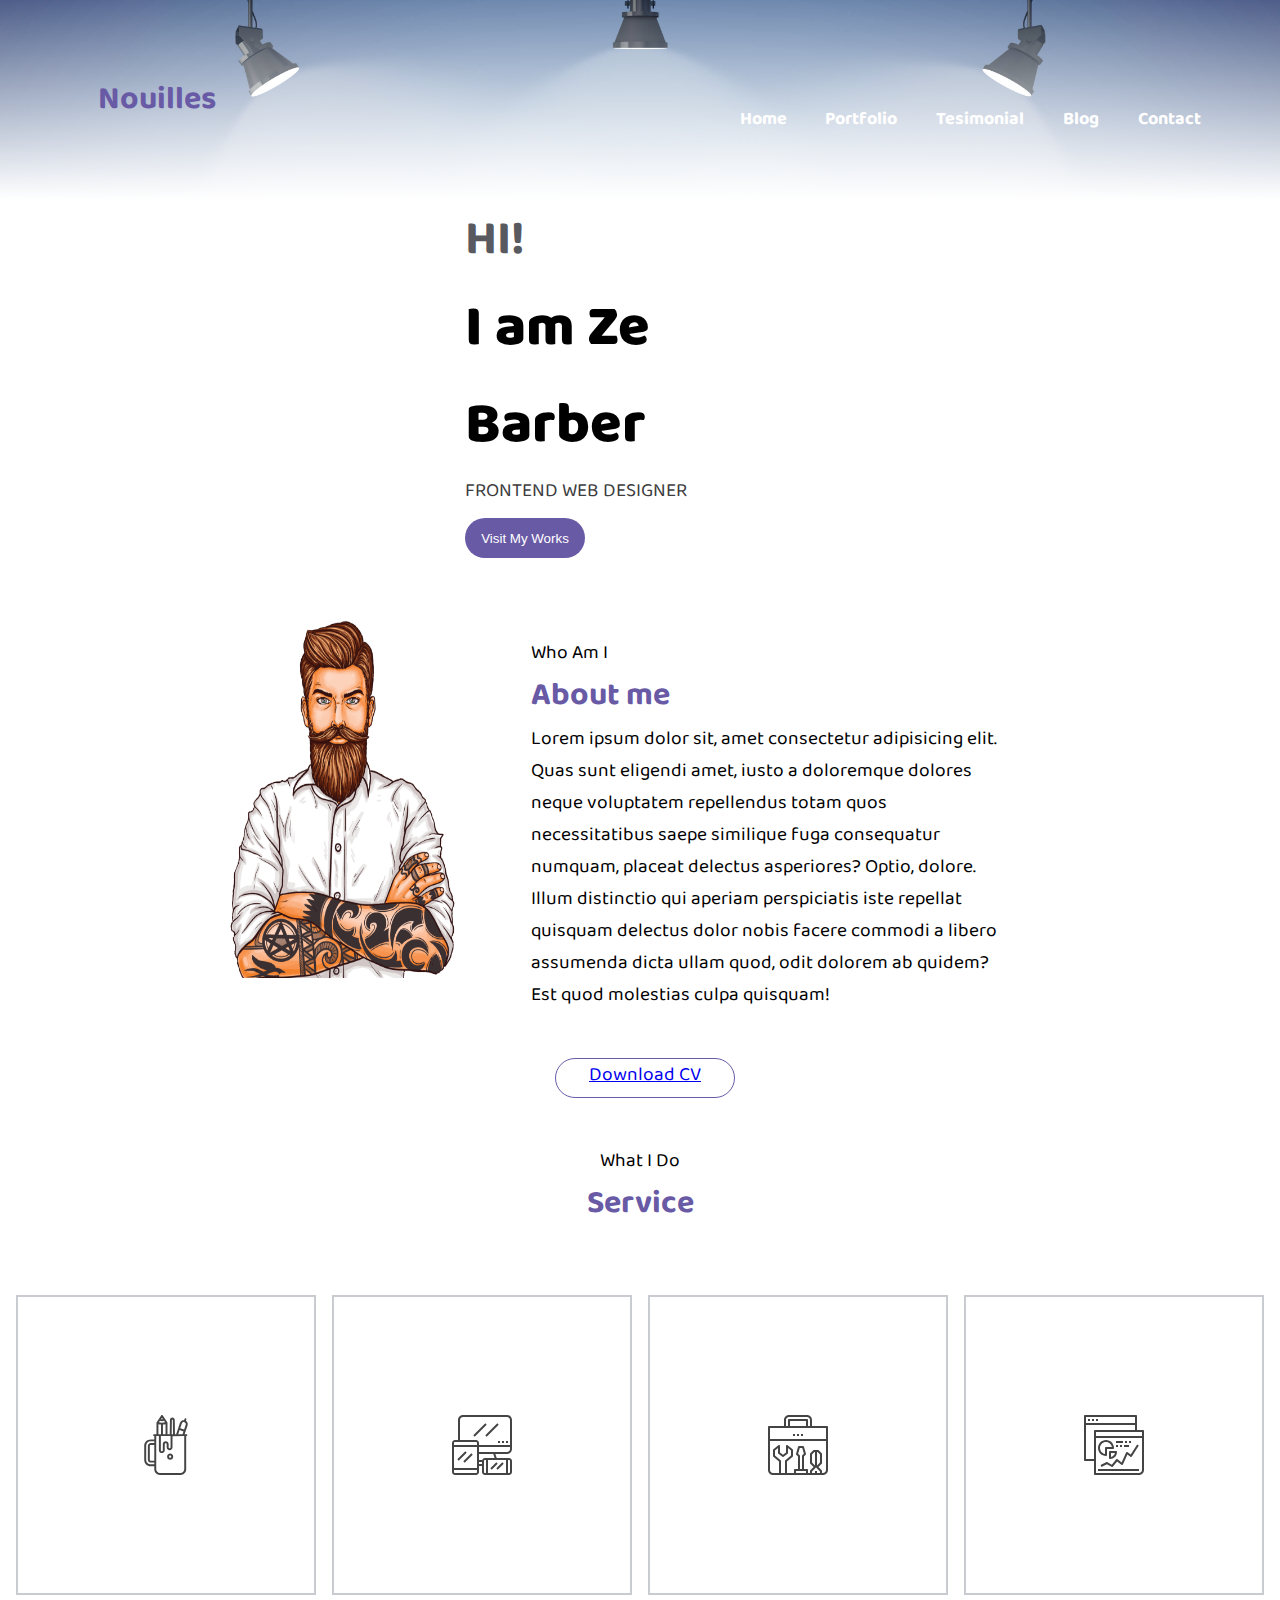
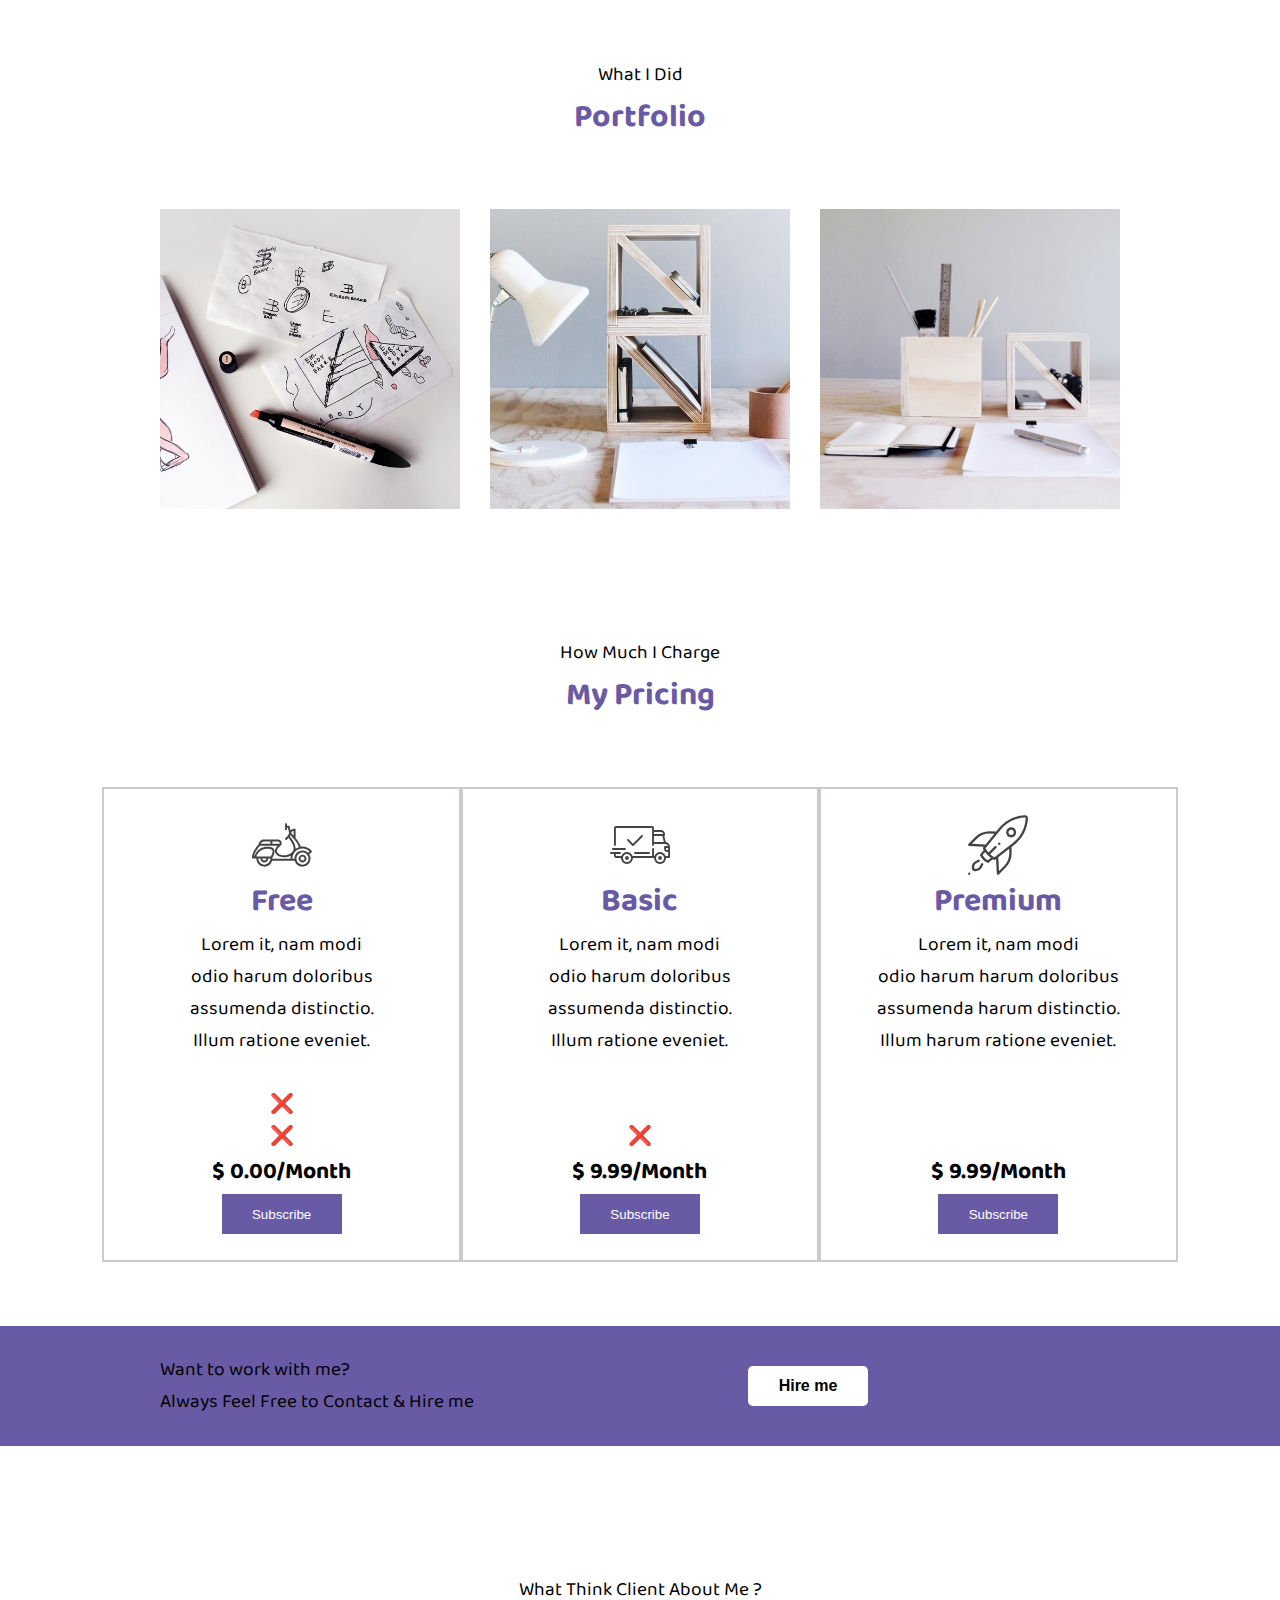
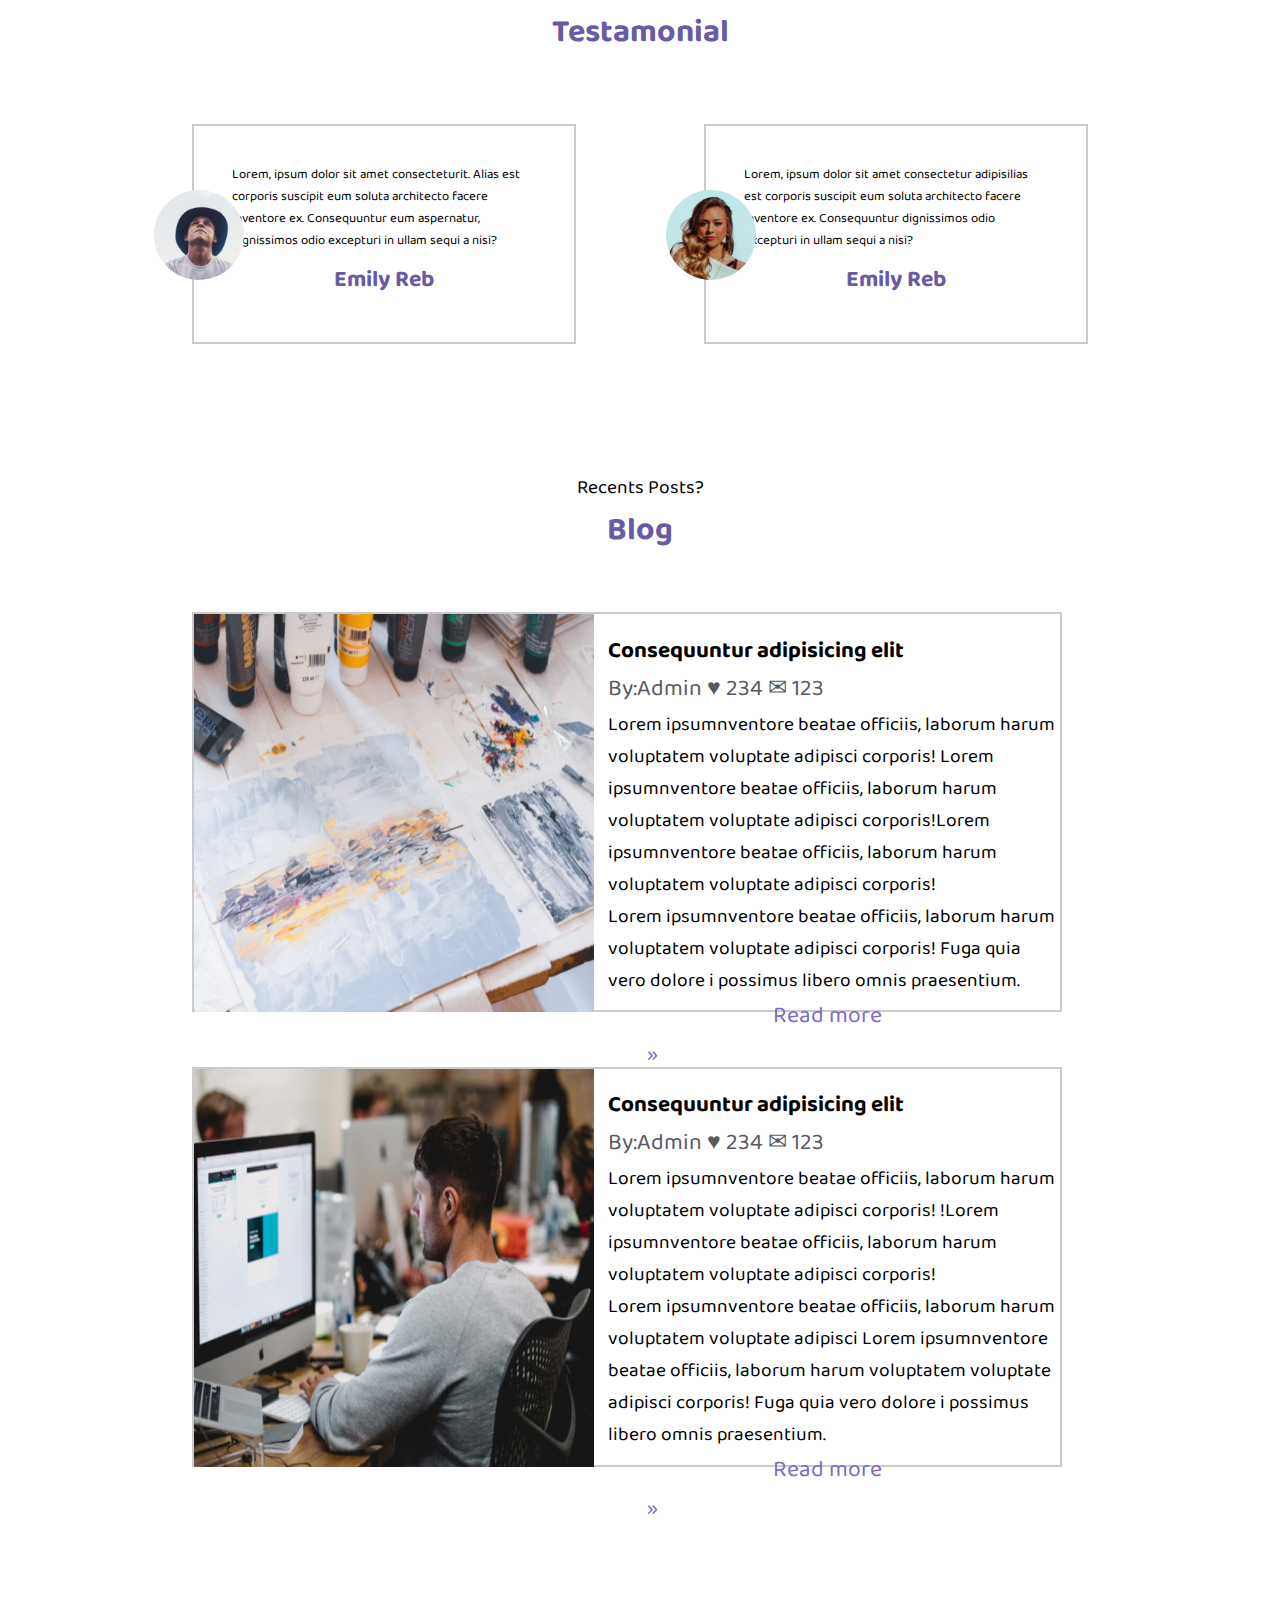
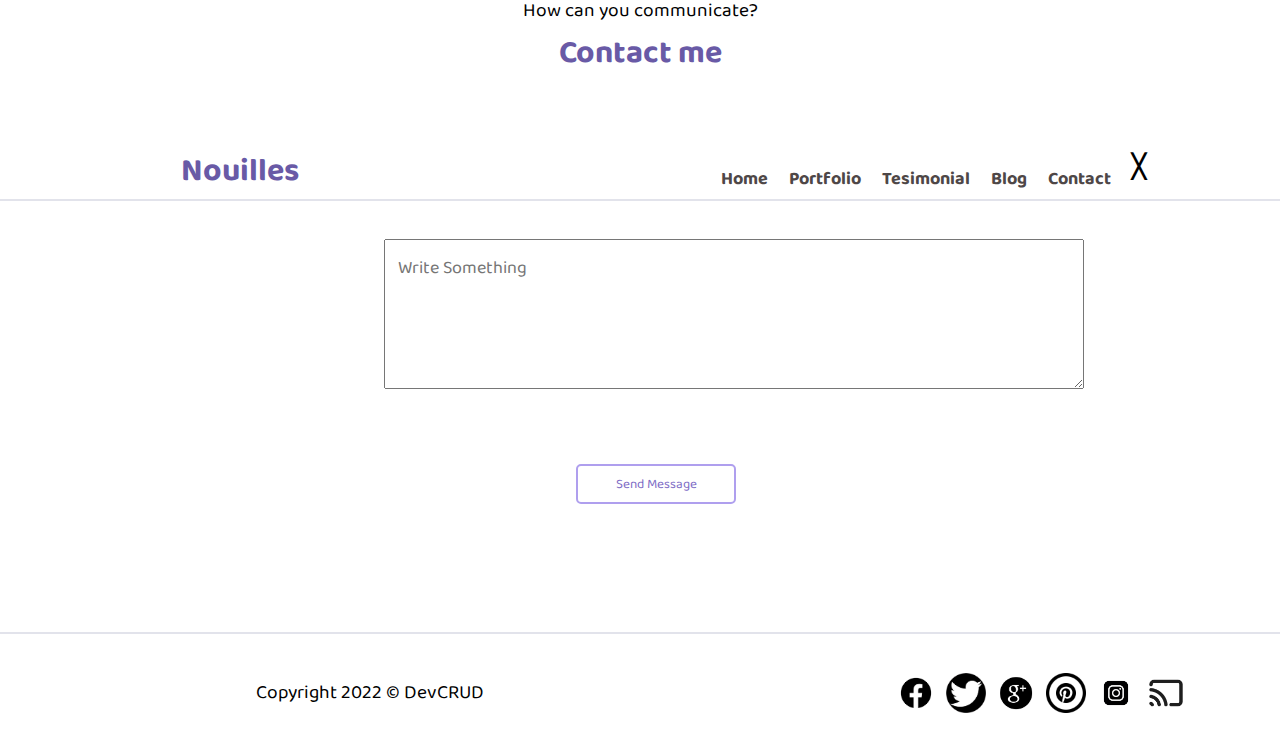
==== commit 88fdc920: "bonne lecture" ====
--- a/index .html
+++ b/index .html
@@ -193,7 +193,7 @@
         <section class="apresBan4">
             <div class="test">
                 <p>What Think Client About Me ?</p>
-                <p class="temoin">Tesmonial</p>
+                <p class="temoin">Testamonial</p>
             </div>
             <div class="flexT">
 
@@ -292,21 +292,24 @@
         </div>
         <div class="sub"><input type="button" value="Send Message" id="bouton4" /></div>
 
+
+        <div class="last">
+            <div class="copyright"> Copyright 2022 © DevCRUD</div>
+            <div class="copy">
+                <a href="#"><img src="./Nouilles/images/face-removebg-preview.png" alt=""></a>
+                <a href="#"><img src="./Nouilles/images/twitter-removebg-preview (1).png" alt=""></a>
+                <a href="#"><img src="./Nouilles/images/klipartz.com-removebg-preview.png" alt=""></a>
+                <a href="#"><img src="./Nouilles/images/iconmonstr-pinterest-5-240.png" alt=""></a>
+                <a href="#"><img
+                        src="./Nouilles/images/vecteezy_instagram-logo-png-instagram-icon-transparent_18930692.png"
+                        alt=""></a>
+                <a href="#"><img src="./Nouilles/images/vecteezy_cast-flat-color-outline-icon_19858431.png" alt=""></a>
+
+            </div>
+        </div>
     </footer>
 
-    <div class="last">
-        <div class="copyright"> Copyright 2022 © DevCRUD</div>
-        <div class="copy">
-            <a href="#"><img src="./Nouilles/images/face-removebg-preview.png" alt=""></a>
-            <a href="#"><img src="./Nouilles/images/twitter-removebg-preview (1).png" alt=""></a>
-            <a href="#"><img src="./Nouilles/images/klipartz.com-removebg-preview.png" alt=""></a>
-            <a href="#"><img src="./Nouilles/images/iconmonstr-pinterest-5-240.png" alt=""></a>
-            <a href="#"><img src="./Nouilles/images/vecteezy_instagram-logo-png-instagram-icon-transparent_18930692.png"
-                    alt=""></a>
-            <a href="#"><img src="./Nouilles/images/vecteezy_cast-flat-color-outline-icon_19858431.png" alt=""></a>
-
-        </div>
-    </div>
+
 </body>
 
 </html>--- a/public/css/style.css
+++ b/public/css/style.css
@@ -117,7 +117,6 @@
 }
 
 .man {
-  width: 100%;
   display: flex;
   margin-left: 15%;
 }
@@ -128,12 +127,11 @@
 }
 
 .pic img {
-  width: 30%;
   display: flex;
   justify-content: center;
   align-items: flex-start;
   height: 360px;
-  width: 360px;
+  width: 300px;
   margin-top: 20%;
 }
 
@@ -318,6 +316,7 @@
   text-align: center;
   margin-top: 5%;
 }
+
 .portfolio3 {
   display: flex;
   justify-content: center;
@@ -326,10 +325,12 @@
   text-align: center;
   gap: 30px;
 }
+
 .grandP {
   display: flex;
   justify-content: center;
   gap: 20px;
+
   & img {
     height: 280px;
     width: 280px;
@@ -345,6 +346,7 @@
   /* width: 70%; */
   margin-top: 50px;
 }
+
 .imgPortfolio {
   & img {
     width: 300px;
@@ -380,6 +382,7 @@
   flex-direction: column;
   justify-content: center;
 }
+
 .txtBleu {
   color: #685aa5;
   font-family: "arlonbold";
@@ -396,6 +399,7 @@
   transform: none;
   z-index: 1;
 }
+
 .apresBan3 {
   display: block;
   text-align: center;
@@ -424,6 +428,7 @@
 .moto {
   display: flex;
   justify-content: center;
+  align-items: center;
   flex-direction: column;
   width: 28%;
   border: 2px solid rgb(200, 203, 208);
@@ -439,6 +444,7 @@
   display: flex;
   justify-content: center;
   flex-direction: column;
+  align-items: center;
   width: 28%;
   border: 2px solid rgb(200, 203, 208);
   padding: 2%;
@@ -453,6 +459,7 @@
   display: flex;
   justify-content: center;
   flex-direction: column;
+  align-items: center;
   width: 28%;
   border: 2px solid rgb(200, 203, 208);
   padding: 2%;
@@ -668,9 +675,9 @@
 }
 
 .logo {
-  display: flex;
-  justify-content: center;
-  align-content: flex-start;
+  /* display: flex;
+  justify-content: center; */
+  margin-left: 40%;
   width: 25%;
   color: rgb(105, 90, 166);
   font-size: 2rem;
@@ -1079,14 +1086,12 @@
   }
 } */
 
-@media screen and (max-width: 576px) {
+@media (min-width: 425px) and (max-width: 768px) {
   body {
     margin: 0 auto;
-    background-size: contain;
     width: 100%;
 
     & nav {
-      width: 50%;
       height: 120px;
       margin: 0 auto;
       font-size: xx-small;
@@ -1104,26 +1109,351 @@
       }
     }
   }
-}
-/* 
-@media (max-width: 768px) {
-  header {
-    max-width: 80%;
-  }
-
-  main {
-    padding: 10px;
-    font-size: 16px;
+
+  .logo {
+    font-size: small;
+    margin-bottom: 5%;
+  }
+
+  .entete h1 {
+    width: 100%;
+    /* display: block;
+    justify-content: center;
+    align-items: center;
+    align-content: center; */
+    font-size: medium;
+    text-align: center;
+    margin-top: 10%;
   }
 
   #bouton {
-    width: 100%; /* Le bouton prend toute la largeur */
-/* padding: 15px;
-    font-size: 18px;
-  }
-
-  footer {
-    font-size: 14px;
-    padding: 5px;
-  }
-}  */
+    display: block;
+    justify-content: center;
+    align-items: center;
+    justify-content: center;
+    width: 150px;
+    position: relative;
+    left: 10px;
+  }
+
+  & p:last-child {
+    font-size: large;
+  }
+
+  & .cv {
+    position: relative;
+    right: 20px;
+  }
+
+  & .ban {
+    font-size: xx-small;
+  }
+
+  .man {
+    display: block;
+    margin-left: 10%;
+  }
+
+  .pic img {
+    height: auto;
+    width: 120px;
+    margin-left: 20%;
+    margin-top: 12%;
+    margin-bottom: -5%;
+  }
+
+  .contenair p {
+    width: 100%;
+    font-size: medium;
+    text-align: center;
+  }
+  .texte2 {
+    margin-left: 10%;
+  }
+  .divService {
+    text-align: center;
+    margin-top: 10%;
+  }
+  .cv {
+    width: 60%;
+    position: relative;
+    left: 50px;
+  }
+
+  .flex {
+    width: 100%;
+    display: flex;
+    flex-direction: column;
+    justify-content: center;
+    gap: 30px;
+
+    & .sapin {
+      width: 50%;
+      justify-content: center;
+      align-items: center;
+      align-content: center;
+    }
+  }
+
+  .portfolio3 {
+    width: 100%;
+    display: flex;
+    flex-direction: column;
+    justify-content: center;
+    gap: 30px;
+
+    & .imgPortfolio {
+      width: 50%;
+      justify-content: center;
+      margin-left: 27%;
+
+      & img {
+        justify-content: center;
+      }
+    }
+  }
+
+  & #message {
+    width: 60%;
+    height: 100px;
+  }
+
+  .grandeD {
+    display: flex;
+    justify-content: center;
+    flex-direction: column;
+    width: 100%;
+    gap: 30px;
+
+    & .moto,
+    .camion,
+    .fusee {
+      width: 50%;
+      display: flex;
+      margin-left: 25%;
+
+      & img {
+        justify-content: center;
+      }
+    }
+  }
+
+  .flexT {
+    display: flex;
+    justify-content: center;
+    flex-direction: column;
+    width: 100%;
+    gap: 100px;
+  }
+  /* .flexT:last-of-type {
+    margin-bottom: -20%;
+  } */
+  .apresBan4 {
+    margin-bottom: 20%;
+
+    & .temoin {
+      margin-top: -20%;
+    }
+  }
+
+  .hire {
+    width: 100%;
+    margin-bottom: 10%;
+
+    & .work p {
+      margin-bottom: 5%;
+    }
+  }
+  #bouton3 {
+    margin-left: 1%;
+  }
+
+  .texteF {
+    display: flex;
+    justify-content: center;
+    align-items: center;
+    align-content: center;
+    position: relative;
+    width: 50%;
+    margin-left: 25%;
+    margin-bottom: 10%;
+    margin-top: -15%;
+
+    & p {
+      margin-top: 40%;
+      font-size: 0.7rem;
+      text-align: center;
+    }
+
+    & .prenom {
+      font-size: small;
+      margin-bottom: 40%;
+    }
+  }
+
+  .avatar img {
+    position: absolute;
+    left: 10px;
+    margin-top: 80%;
+  }
+
+  & p {
+    font-size: small;
+    margin-bottom: 22%;
+  }
+  .divBlog {
+    margin-top: -13%;
+
+    & .blog {
+      margin-top: -20%;
+    }
+  }
+
+  .deuxCadres {
+    display: block;
+    margin-top: -8%;
+  }
+
+  .cadre {
+    display: flex;
+    justify-content: center;
+    flex-direction: column;
+
+    /* margin-bottom: 50%; */
+    & .ligne1 {
+      margin-top: -5%;
+    }
+
+    & .ligne1 {
+      display: block;
+      font-size: 0.4rem;
+      margin-top: -10px;
+
+      & p {
+        font-size: 0.7rem;
+      }
+    }
+
+    & div > img {
+      height: 160px;
+      width: 288px;
+      margin-top: -15%;
+    }
+
+    .left {
+      margin-bottom: 0;
+    }
+  }
+
+  .cadre {
+    display: flex;
+    justify-content: center;
+    flex-direction: column;
+    margin-bottom: 50%;
+
+    & .ligne1 {
+      margin-top: -5%;
+    }
+
+    & .ligne2 {
+      display: block;
+      font-size: 0.4rem;
+      margin-top: 10%;
+
+      & p {
+        font-size: 0.7rem;
+      }
+    }
+
+    img {
+      height: 180px;
+      width: 390px;
+      margin-top: -20%;
+    }
+
+    .left {
+      margin-bottom: 0;
+    }
+  }
+  .preFooter {
+    margin: 0;
+  }
+
+  /* .comm p:first-of-type {
+      margin-top: -320px;
+    }
+  
+    .comm p:last-of-type {
+      margin-top: -120px;
+    } */
+  #bouton4 {
+    width: 120px;
+  }
+
+  .sub {
+    margin-right: 20%;
+    margin-top: 10%;
+  }
+  .navbar2 > a {
+    font-size: small;
+    & .logo {
+      font-size: small;
+    }
+  }
+  .last {
+    display: flex;
+    justify-content: space-around;
+    width: 350px;
+  }
+  .copyright {
+    width: 40%;
+    font-size: small;
+  }
+
+  .copy {
+    width: 60%;
+    & img {
+      height: 30px;
+      width: 30px;
+    }
+  }
+}
+
+@media (min-width: 576px) and (max-width: 768px) {
+  .copy {
+    display: flex;
+    justify-content: flex-end;
+
+    width: 60%;
+    /* & img {
+      height: 30px;
+      width: 30px; */
+  }
+  .last {
+    display: flex;
+    justify-content: space-around;
+    width: 710px;
+  }
+  /* .apresBan5 {
+    margin-bottom: -30%;
+  } */
+  .divBlog p:first-child {
+    margin-bottom: 10%;
+  }
+  .divBlog p:last-child {
+    margin-bottom: 20%;
+  }
+  .deuxCadres {
+    margin-top: -20%;
+    margin-bottom: 10%;
+  }
+  .apresBan5 {
+    margin-bottom: -30%;
+  }
+  .comm p:first-child {
+    margin-bottom: -10%;
+  }
+  .comm p:last-child {
+    margin-bottom: -10%;
+  }
+}
